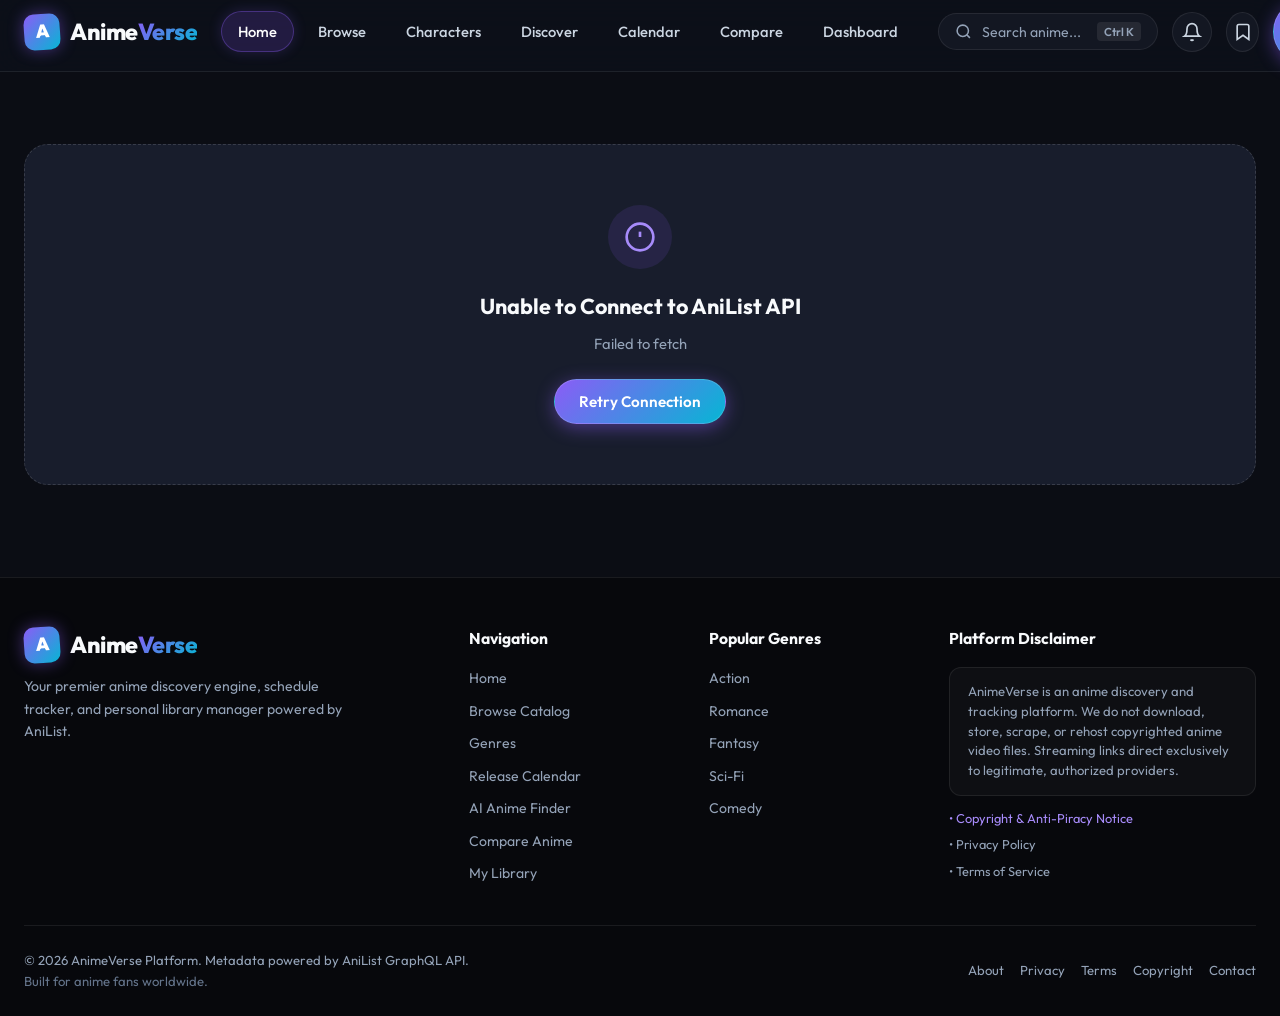
==== web 1/index.html @ 72d746ab "Add files via upload" ====
<!DOCTYPE html>
<html lang="en">
<head>
  <meta charset="UTF-8" />
  <meta name="viewport" content="width=device-width, initial-scale=1.0" />
  <title>AnimeVerse – Next-Gen Anime Discovery & Tracking Platform</title>
  <meta name="description" content="Discover, track, and explore thousands of anime series and movies with real-time metadata powered by AniList. Beautiful dark aesthetic, personalized watchlists, and release calendars." />
  <meta name="theme-color" content="#0b0d14" />

  <!-- Google Fonts: Outfit & Noto Sans JP -->
  <link rel="preconnect" href="https://fonts.googleapis.com" />
  <link rel="preconnect" href="https://fonts.gstatic.com" crossorigin />
  <link href="https://fonts.googleapis.com/css2?family=Noto+Sans+JP:wght@400;700&family=Outfit:wght@300;400;500;600;700;800;900&display=swap" rel="stylesheet" />

  <!-- Stylesheets -->
  <link rel="stylesheet" href="css/variables.css" />
  <link rel="stylesheet" href="css/main.css" />
  <link rel="stylesheet" href="css/components.css" />
  <link rel="stylesheet" href="css/responsive.css" />
</head>
<body>

  <!-- ========================================================================
       Desktop & Tablet Top Navigation Header
       ======================================================================== -->
  <header class="site-header">
    <div class="container">
      <div class="nav-inner">
        <!-- Logo -->
        <a href="#/" class="brand-logo" aria-label="AnimeVerse Home">
          <div class="brand-icon">A</div>
          <div class="brand-text">Anime<span>Verse</span></div>
        </a>

        <!-- Main Desktop Links -->
        <nav>
          <ul class="nav-menu">
            <li><a href="#/" class="nav-link active">Home</a></li>
            <li><a href="#/browse" class="nav-link">Browse</a></li>
            <li><a href="#/characters" class="nav-link">Characters</a></li>
            <li><a href="#/discover" class="nav-link">Discover</a></li>
            <li><a href="#/calendar" class="nav-link">Calendar</a></li>
            <li><a href="#/compare" class="nav-link">Compare</a></li>
            <li><a href="#/dashboard" class="nav-link">Dashboard</a></li>
          </ul>
        </nav>

        <!-- Header Actions: Search, Notifications, Watchlist, Profile -->
        <div class="nav-actions">
          <!-- Search trigger -->
          <button type="button" class="search-trigger" data-action="open-search" aria-label="Search Anime">
            <svg width="17" height="17" viewBox="0 0 24 24" fill="none" stroke="currentColor" stroke-width="2.2">
              <circle cx="11" cy="11" r="8"/>
              <line x1="21" y1="21" x2="16.65" y2="16.65"/>
            </svg>
            <span>Search anime...</span>
            <span class="shortcut-badge">Ctrl K</span>
          </button>

          <!-- Notifications Button & Dropdown -->
          <div class="notifications-container" id="nav-notifications-wrap" style="position: relative;">
            <button type="button" class="btn-watchlist-nav" id="btn-toggle-notifications" title="Notifications" aria-label="Notifications" style="position: relative;">
              <svg width="20" height="20" viewBox="0 0 24 24" fill="none" stroke="currentColor" stroke-width="2">
                <path d="M18 8A6 6 0 0 0 6 8c0 7-3 9-3 9h18s-3-2-3-9"/>
                <path d="M13.73 21a2 2 0 0 1-3.46 0"/>
              </svg>
              <span class="badge-count" id="notifications-badge" style="display: none;">0</span>
            </button>
            <div class="notifications-dropdown" id="notifications-dropdown" style="display: none; position: absolute; right: 0; top: calc(100% + 12px); width: 340px; background: var(--bg-card); border: 1px solid var(--border-subtle); border-radius: 16px; box-shadow: 0 16px 36px rgba(0,0,0,0.5); z-index: 1000; overflow: hidden; backdrop-filter: blur(16px);">
              <div style="padding: 14px 16px; border-bottom: 1px solid var(--border-subtle); display: flex; justify-content: space-between; align-items: center;">
                <span style="font-weight: 700; color: #fff; font-size: 0.92rem;">Notifications</span>
                <button type="button" id="btn-mark-all-notifications" style="background: none; border: none; color: var(--accent-purple-light); font-size: 0.78rem; font-weight: 600; cursor: pointer;">Mark all read</button>
              </div>
              <div id="notifications-list" style="max-height: 340px; overflow-y: auto; padding: 6px 0;">
                <!-- Populated dynamically -->
              </div>
            </div>
          </div>

          <!-- Watchlist Button -->
          <a href="#/watchlist" class="btn-watchlist-nav" title="My Watchlist" aria-label="My Watchlist">
            <svg width="20" height="20" viewBox="0 0 24 24" fill="none" stroke="currentColor" stroke-width="2">
              <path d="M19 21l-7-5-7 5V5a2 2 0 0 1 2-2h10a2 2 0 0 1 2 2z"/>
            </svg>
            <span class="badge-count watchlist-count-badge" style="display: none;">0</span>
          </a>

          <!-- Logged Out: Sign In Button -->
          <a href="#/login" class="btn-primary" id="nav-login-btn" style="padding: 8px 18px; font-size: 0.88rem;">
            Sign In
          </a>

          <!-- Logged In: User Profile Menu & Dropdown -->
          <div class="user-menu-container" id="nav-user-menu" style="display: none;">
            <button type="button" class="btn-profile-nav" id="btn-toggle-user-dropdown" aria-label="Account Menu">
              <div class="avatar-mini"><img id="nav-user-avatar" src="" alt="Avatar" /></div>
              <span id="nav-username">User</span>
              <svg width="12" height="12" viewBox="0 0 24 24" fill="none" stroke="currentColor" stroke-width="2.5"><polyline points="6 9 12 15 18 9"/></svg>
            </button>
            <div class="user-dropdown-menu" id="user-dropdown-menu">
              <a href="#/profile" class="user-dropdown-item">
                <svg width="16" height="16" viewBox="0 0 24 24" fill="none" stroke="currentColor" stroke-width="2"><path d="M20 21v-2a4 4 0 0 0-4-4H8a4 4 0 0 0-4 4v2"/><circle cx="12" cy="7" r="4"/></svg>
                <span>My Profile</span>
              </a>
              <a href="#/watchlist" class="user-dropdown-item">
                <svg width="16" height="16" viewBox="0 0 24 24" fill="none" stroke="currentColor" stroke-width="2"><path d="M19 21l-7-5-7 5V5a2 2 0 0 1 2-2h10a2 2 0 0 1 2 2z"/></svg>
                <span>My Library</span>
              </a>
              <div class="user-dropdown-divider"></div>
              <button type="button" class="user-dropdown-item danger" id="nav-logout-btn">
                <svg width="16" height="16" viewBox="0 0 24 24" fill="none" stroke="currentColor" stroke-width="2"><path d="M9 21H5a2 2 0 0 1-2-2V5a2 2 0 0 1 2-2h4"/><polyline points="16 17 21 12 16 7"/><line x1="21" y1="12" x2="9" y2="12"/></svg>
                <span>Log Out</span>
              </button>
            </div>
          </div>
        </div>
      </div>
    </div>
  </header>

  <!-- ========================================================================
       Dynamic Application Views Container (Rendered by Router)
       ======================================================================== -->
  <main id="app-root" role="main"></main>

  <!-- ========================================================================
       Mobile Bottom Navigation Bar
       ======================================================================== -->
  <nav class="mobile-bottom-nav" aria-label="Mobile Navigation">
    <a href="#/" class="mobile-nav-item active">
      <svg viewBox="0 0 24 24" fill="none" stroke="currentColor" stroke-width="2">
        <path d="M3 9l9-7 9 7v11a2 2 0 0 1-2 2H5a2 2 0 0 1-2-2z"/>
        <polyline points="9 22 9 12 15 12 15 22"/>
      </svg>
      <span>Home</span>
    </a>

    <a href="#/browse" class="mobile-nav-item">
      <svg viewBox="0 0 24 24" fill="none" stroke="currentColor" stroke-width="2">
        <rect x="3" y="3" width="7" height="7"/>
        <rect x="14" y="3" width="7" height="7"/>
        <rect x="14" y="14" width="7" height="7"/>
        <rect x="3" y="14" width="7" height="7"/>
      </svg>
      <span>Browse</span>
    </a>

    <a href="#/characters" class="mobile-nav-item">
      <svg viewBox="0 0 24 24" fill="none" stroke="currentColor" stroke-width="2">
        <path d="M17 21v-2a4 4 0 0 0-4-4H5a4 4 0 0 0-4 4v2"/>
        <circle cx="9" cy="7" r="4"/>
        <path d="M23 21v-2a4 4 0 0 0-3-3.87"/>
        <path d="M16 3.13a4 4 0 0 1 0 7.75"/>
      </svg>
      <span>Characters</span>
    </a>

    <button type="button" class="mobile-nav-item" data-action="open-search" style="border: none; background: none;">
      <svg viewBox="0 0 24 24" fill="none" stroke="currentColor" stroke-width="2">
        <circle cx="11" cy="11" r="8"/>
        <line x1="21" y1="21" x2="16.65" y2="16.65"/>
      </svg>
      <span>Search</span>
    </button>

    <a href="#/discover" class="mobile-nav-item">
      <svg viewBox="0 0 24 24" fill="none" stroke="currentColor" stroke-width="2">
        <circle cx="12" cy="12" r="10"/>
        <polygon points="16.24 7.76 14.12 14.12 7.76 16.24 9.88 9.88 16.24 7.76"/>
      </svg>
      <span>Discover</span>
    </a>

    <a href="#/calendar" class="mobile-nav-item">
      <svg viewBox="0 0 24 24" fill="none" stroke="currentColor" stroke-width="2">
        <rect x="3" y="4" width="18" height="18" rx="2" ry="2"/>
        <line x1="16" y1="2" x2="16" y2="6"/>
        <line x1="8" y1="2" x2="8" y2="6"/>
        <line x1="3" y1="10" x2="21" y2="10"/>
      </svg>
      <span>Calendar</span>
    </a>

    <a href="#/dashboard" class="mobile-nav-item">
      <svg viewBox="0 0 24 24" fill="none" stroke="currentColor" stroke-width="2">
        <rect x="3" y="3" width="7" height="7"/>
        <rect x="14" y="3" width="7" height="7"/>
        <rect x="14" y="14" width="7" height="7"/>
        <rect x="3" y="14" width="7" height="7"/>
      </svg>
      <span>Dashboard</span>
    </a>

    <a href="#/watchlist" class="mobile-nav-item">
      <svg viewBox="0 0 24 24" fill="none" stroke="currentColor" stroke-width="2">
        <path d="M19 21l-7-5-7 5V5a2 2 0 0 1 2-2h10a2 2 0 0 1 2 2z"/>
      </svg>
      <span>Watchlist</span>
      <span class="badge-count watchlist-count-badge" style="display: none; top: 2px; right: 12px;">0</span>
    </a>

    <a href="#/profile" class="mobile-nav-item" id="mobile-nav-profile-item">
      <svg viewBox="0 0 24 24" fill="none" stroke="currentColor" stroke-width="2">
        <path d="M20 21v-2a4 4 0 0 0-4-4H8a4 4 0 0 0-4 4v2"/>
        <circle cx="12" cy="7" r="4"/>
      </svg>
      <span id="mobile-nav-profile-label">Profile</span>
    </a>
  </nav>

  <!-- ========================================================================
       Footer
       ======================================================================== -->
  <footer class="site-footer">
    <div class="container">
      <div class="footer-grid">
        <div class="footer-brand">
          <div class="brand-logo" style="margin-bottom: 8px;">
            <div class="brand-icon">A</div>
            <div class="brand-text">Anime<span>Verse</span></div>
          </div>
          <p>Your premier anime discovery engine, schedule tracker, and personal library manager powered by AniList.</p>
        </div>

        <div class="footer-col">
          <h4>Navigation</h4>
          <ul>
            <li><a href="#/">Home</a></li>
            <li><a href="#/browse">Browse Catalog</a></li>
            <li><a href="#/genres">Genres</a></li>
            <li><a href="#/calendar">Release Calendar</a></li>
            <li><a href="#/discover">AI Anime Finder</a></li>
            <li><a href="#/compare">Compare Anime</a></li>
            <li><a href="#/watchlist">My Library</a></li>
          </ul>
        </div>

        <div class="footer-col">
          <h4>Popular Genres</h4>
          <ul>
            <li><a href="#/browse?genre=Action">Action</a></li>
            <li><a href="#/browse?genre=Romance">Romance</a></li>
            <li><a href="#/browse?genre=Fantasy">Fantasy</a></li>
            <li><a href="#/browse?genre=Sci-Fi">Sci-Fi</a></li>
            <li><a href="#/browse?genre=Comedy">Comedy</a></li>
          </ul>
        </div>

        <div class="footer-col">
          <h4>Platform Disclaimer</h4>
          <div class="disclaimer-box">
            AnimeVerse is an anime discovery and tracking platform. We do not download, store, scrape, or rehost copyrighted anime video files. Streaming links direct exclusively to legitimate, authorized providers.
          </div>
          <div style="margin-top: 12px; display: flex; flex-direction: column; gap: 6px; font-size: 0.8rem;">
            <a href="#/copyright" style="color: var(--accent-purple-light); text-decoration: none;">&bull; Copyright & Anti-Piracy Notice</a>
            <a href="#/privacy" style="color: var(--text-muted); text-decoration: none;">&bull; Privacy Policy</a>
            <a href="#/terms" style="color: var(--text-muted); text-decoration: none;">&bull; Terms of Service</a>
          </div>
        </div>
      </div>

      <div class="footer-bottom" style="display: flex; justify-content: space-between; align-items: center; flex-wrap: wrap; gap: 12px;">
        <div>
          <p>&copy; 2026 AnimeVerse Platform. Metadata powered by AniList GraphQL API.</p>
          <p style="color: var(--text-dim);">Built for anime fans worldwide.</p>
        </div>
        <div style="display: flex; gap: 16px; font-size: 0.82rem;">
          <a href="#/about" style="color: var(--text-muted); text-decoration: none;">About</a>
          <a href="#/privacy" style="color: var(--text-muted); text-decoration: none;">Privacy</a>
          <a href="#/terms" style="color: var(--text-muted); text-decoration: none;">Terms</a>
          <a href="#/copyright" style="color: var(--text-muted); text-decoration: none;">Copyright</a>
          <a href="#/contact" style="color: var(--text-muted); text-decoration: none;">Contact</a>
        </div>
      </div>
    </div>
  </footer>

  <!-- ========================================================================
       Quick Search Modal (Ctrl + K)
       ======================================================================== -->
  <div class="modal-backdrop" id="search-modal-backdrop" aria-hidden="true">
    <div class="modal-content search-modal-dialog" role="dialog" aria-modal="true">
      <div class="search-modal-header">
        <svg width="20" height="20" viewBox="0 0 24 24" fill="none" stroke="var(--accent-purple)" stroke-width="2.5">
          <circle cx="11" cy="11" r="8"/>
          <line x1="21" y1="21" x2="16.65" y2="16.65"/>
        </svg>
        <input 
          type="text" 
          id="search-modal-input" 
          class="search-modal-input" 
          placeholder="Search anime by title, romaji, or keyword..." 
          autocomplete="off"
        />
        <button type="button" class="btn-icon" id="search-modal-close" aria-label="Close search">
          <svg width="18" height="18" viewBox="0 0 24 24" fill="none" stroke="currentColor" stroke-width="2"><line x1="18" y1="6" x2="6" y2="18"/><line x1="6" y1="6" x2="18" y2="18"/></svg>
        </button>
      </div>
      <div class="search-results-list" id="search-modal-results">
        <div style="padding: 24px; text-align: center; color: var(--text-dim);">
          Type to search anime across thousands of titles...
        </div>
      </div>
    </div>
  </div>



  <!-- Toast Notification Container -->
  <div id="toast-container"></div>

  <!-- Main ES Module Application Script -->
  <script type="module" src="js/app.js"></script>
</body>
</html>
---- web 1/css/variables.css ----
/* ==========================================================================
   AnimeVerse Design System - CSS Custom Properties
   ========================================================================== */

:root {
  /* Brand & Theme Colors */
  --bg-darkest: #07080c;
  --bg-primary: #0b0d14;
  --bg-secondary: #131722;
  --bg-card: #181d2c;
  --bg-card-hover: #1f2538;
  --bg-card-active: #252c42;
  --bg-glass: rgba(13, 16, 26, 0.82);
  --bg-glass-card: rgba(24, 29, 44, 0.75);
  --bg-glass-hover: rgba(35, 43, 66, 0.85);
  
  /* Primary Vibrant Accents */
  --accent-purple: #8b5cf6;
  --accent-purple-light: #a78bfa;
  --accent-purple-glow: rgba(139, 92, 246, 0.45);
  --accent-cyan: #06b6d4;
  --accent-cyan-light: #38bdf8;
  --accent-cyan-glow: rgba(6, 182, 212, 0.4);
  --accent-pink: #ec4899;
  --accent-pink-light: #f472b6;
  --accent-amber: #f59e0b;
  --accent-emerald: #10b981;
  --accent-red: #ef4444;

  /* Gradients */
  --gradient-primary: linear-gradient(135deg, #8b5cf6 0%, #06b6d4 100%);
  --gradient-secondary: linear-gradient(135deg, #ec4899 0%, #8b5cf6 100%);
  --gradient-gold: linear-gradient(135deg, #fbbf24 0%, #d97706 100%);
  --gradient-card-overlay: linear-gradient(180deg, rgba(11, 13, 20, 0) 40%, rgba(11, 13, 20, 0.95) 100%);
  --gradient-hero-overlay: linear-gradient(90deg, rgba(11, 13, 20, 0.96) 0%, rgba(11, 13, 20, 0.82) 45%, rgba(11, 13, 20, 0.3) 100%);
  --gradient-hero-bottom: linear-gradient(180deg, rgba(11, 13, 20, 0) 0%, var(--bg-primary) 100%);
  --gradient-banner: linear-gradient(180deg, rgba(11, 13, 20, 0.4) 0%, rgba(11, 13, 20, 0.9) 80%, var(--bg-primary) 100%);

  /* Text Colors */
  --text-primary: #f8fafc;
  --text-secondary: #cbd5e1;
  --text-muted: #94a3b8;
  --text-dim: #64748b;
  --text-inverse: #07080c;

  /* Borders & Dividers */
  --border-subtle: rgba(255, 255, 255, 0.08);
  --border-light: rgba(255, 255, 255, 0.14);
  --border-accent: rgba(139, 92, 246, 0.35);
  --border-cyan: rgba(6, 182, 212, 0.35);

  /* Shadows */
  --shadow-sm: 0 2px 8px rgba(0, 0, 0, 0.4);
  --shadow-md: 0 4px 16px rgba(0, 0, 0, 0.5);
  --shadow-lg: 0 10px 30px rgba(0, 0, 0, 0.65);
  --shadow-glow: 0 0 24px var(--accent-purple-glow);
  --shadow-glow-cyan: 0 0 24px var(--accent-cyan-glow);

  /* Border Radii */
  --radius-xs: 4px;
  --radius-sm: 8px;
  --radius-md: 12px;
  --radius-lg: 18px;
  --radius-xl: 24px;
  --radius-full: 9999px;

  /* Typography */
  --font-main: 'Outfit', 'Inter', -apple-system, BlinkMacSystemFont, "Segoe UI", Roboto, sans-serif;
  --font-jp: 'Noto Sans JP', sans-serif;

  /* Layout */
  --header-height: 72px;
  --bottom-nav-height: 64px;
  --max-content-width: 1400px;
  --container-padding: 24px;

  /* Transitions */
  --transition-fast: 0.18s cubic-bezier(0.4, 0, 0.2, 1);
  --transition-normal: 0.28s cubic-bezier(0.4, 0, 0.2, 1);
  --transition-slow: 0.45s cubic-bezier(0.16, 1, 0.3, 1);
}
---- web 1/css/main.css ----
/* ==========================================================================
   AnimeVerse - Main Stylesheet
   ========================================================================== */

*, *::before, *::after {
  box-sizing: border-box;
  margin: 0;
  padding: 0;
}

html {
  scroll-behavior: smooth;
  color-scheme: dark;
}

body {
  font-family: var(--font-main);
  background-color: var(--bg-primary);
  color: var(--text-primary);
  line-height: 1.6;
  min-height: 100vh;
  overflow-x: hidden;
  display: flex;
  flex-direction: column;
  -webkit-font-smoothing: antialiased;
  -moz-osx-font-smoothing: grayscale;
}

/* Custom Scrollbar */
::-webkit-scrollbar {
  width: 8px;
  height: 8px;
}
::-webkit-scrollbar-track {
  background: var(--bg-darkest);
}
::-webkit-scrollbar-thumb {
  background: #252b3d;
  border-radius: var(--radius-full);
}
::-webkit-scrollbar-thumb:hover {
  background: var(--accent-purple);
}

/* Selection */
::selection {
  background: var(--accent-purple);
  color: #fff;
}

/* Links & Images */
a {
  color: inherit;
  text-decoration: none;
  transition: color var(--transition-fast);
}

img {
  max-width: 100%;
  height: auto;
  display: block;
}

button, input, select, textarea {
  font-family: inherit;
  color: inherit;
}

button {
  cursor: pointer;
  border: none;
  background: none;
  outline: none;
}

/* Container */
.container {
  width: 100%;
  max-width: var(--max-content-width);
  margin: 0 auto;
  padding: 0 var(--container-padding);
}

/* ==========================================================================
   Navigation Bar (Desktop & Tablet)
   ========================================================================== */

.site-header {
  position: sticky;
  top: 0;
  z-index: 100;
  height: var(--header-height);
  background: var(--bg-glass);
  backdrop-filter: blur(16px);
  -webkit-backdrop-filter: blur(16px);
  border-bottom: 1px solid var(--border-subtle);
  transition: background var(--transition-normal), border-color var(--transition-normal);
}

.site-header.scrolled {
  background: rgba(11, 13, 20, 0.95);
  border-bottom-color: var(--border-light);
  box-shadow: var(--shadow-md);
}

.nav-inner {
  display: flex;
  align-items: center;
  justify-content: space-between;
  height: 100%;
  gap: 24px;
}

/* Brand Logo */
.brand-logo {
  display: flex;
  align-items: center;
  gap: 10px;
  font-size: 1.45rem;
  font-weight: 800;
  letter-spacing: -0.02em;
  color: var(--text-primary);
  user-select: none;
}

.brand-icon {
  width: 36px;
  height: 36px;
  background: var(--gradient-primary);
  border-radius: 10px;
  display: flex;
  align-items: center;
  justify-content: center;
  box-shadow: 0 0 16px var(--accent-purple-glow);
  color: #fff;
  font-weight: 900;
  font-size: 1.15rem;
  transform: rotate(-4deg);
  transition: transform var(--transition-fast);
}

.brand-logo:hover .brand-icon {
  transform: rotate(0deg) scale(1.06);
}

.brand-text span {
  background: var(--gradient-primary);
  -webkit-background-clip: text;
  -webkit-text-fill-color: transparent;
}

/* Nav Menu */
.nav-menu {
  display: flex;
  align-items: center;
  gap: 8px;
  list-style: none;
}

.nav-link {
  display: inline-flex;
  align-items: center;
  gap: 6px;
  padding: 8px 16px;
  border-radius: var(--radius-full);
  font-size: 0.92rem;
  font-weight: 500;
  color: var(--text-secondary);
  transition: all var(--transition-fast);
}

.nav-link:hover {
  color: var(--text-primary);
  background: rgba(255, 255, 255, 0.06);
}

.nav-link.active {
  color: #fff;
  background: rgba(139, 92, 246, 0.18);
  border: 1px solid var(--border-accent);
  box-shadow: 0 0 14px rgba(139, 92, 246, 0.2);
}

/* Header Actions */
.nav-actions {
  display: flex;
  align-items: center;
  gap: 14px;
}

/* Search Input Trigger */
.search-trigger {
  display: flex;
  align-items: center;
  gap: 10px;
  background: var(--bg-secondary);
  border: 1px solid var(--border-subtle);
  color: var(--text-muted);
  padding: 8px 16px;
  border-radius: var(--radius-full);
  font-size: 0.88rem;
  cursor: pointer;
  transition: all var(--transition-fast);
  min-width: 220px;
}

.search-trigger:hover {
  border-color: var(--border-accent);
  background: var(--bg-card);
  color: var(--text-secondary);
}

.search-trigger .shortcut-badge {
  margin-left: auto;
  font-size: 0.72rem;
  font-weight: 600;
  background: rgba(255, 255, 255, 0.08);
  padding: 2px 7px;
  border-radius: var(--radius-xs);
  color: var(--text-muted);
}

/* Watchlist Nav Button */
.btn-watchlist-nav {
  position: relative;
  display: flex;
  align-items: center;
  justify-content: center;
  width: 40px;
  height: 40px;
  border-radius: 50%;
  background: var(--bg-secondary);
  border: 1px solid var(--border-subtle);
  color: var(--text-secondary);
  transition: all var(--transition-fast);
}

.btn-watchlist-nav:hover {
  border-color: var(--accent-purple);
  color: var(--accent-purple-light);
  background: var(--bg-card);
}

.badge-count {
  position: absolute;
  top: -3px;
  right: -3px;
  background: var(--accent-pink);
  color: #fff;
  font-size: 0.7rem;
  font-weight: 700;
  min-width: 18px;
  height: 18px;
  padding: 0 4px;
  border-radius: 999px;
  display: flex;
  align-items: center;
  justify-content: center;
  border: 2px solid var(--bg-primary);
}

/* User Profile Trigger */
.btn-profile-nav {
  display: flex;
  align-items: center;
  gap: 8px;
  padding: 5px 14px 5px 6px;
  border-radius: var(--radius-full);
  background: var(--bg-secondary);
  border: 1px solid var(--border-subtle);
  font-size: 0.85rem;
  font-weight: 600;
  color: var(--text-primary);
  transition: all var(--transition-fast);
}

.btn-profile-nav:hover {
  border-color: var(--border-accent);
  background: var(--bg-card);
}

.avatar-mini {
  width: 28px;
  height: 28px;
  border-radius: 50%;
  background: var(--gradient-primary);
  display: flex;
  align-items: center;
  justify-content: center;
  font-size: 0.8rem;
  overflow: hidden;
  color: #fff;
  font-weight: 700;
}

.avatar-mini img {
  width: 100%;
  height: 100%;
  object-fit: cover;
}

/* User Profile Dropdown Menu */
.user-menu-container {
  position: relative;
}

.user-dropdown-menu {
  position: absolute;
  top: calc(100% + 8px);
  right: 0;
  width: 210px;
  background: var(--bg-card);
  border: 1px solid var(--border-light);
  border-radius: var(--radius-md);
  padding: 8px;
  box-shadow: var(--shadow-lg);
  display: none;
  flex-direction: column;
  gap: 4px;
  z-index: 150;
  backdrop-filter: blur(12px);
}

.user-dropdown-menu.open {
  display: flex;
  animation: dropdownIn 0.2s cubic-bezier(0.16, 1, 0.3, 1) forwards;
}

@keyframes dropdownIn {
  from { opacity: 0; transform: translateY(-6px); }
  to { opacity: 1; transform: translateY(0); }
}

.user-dropdown-item {
  display: flex;
  align-items: center;
  gap: 10px;
  padding: 8px 12px;
  border-radius: var(--radius-sm);
  font-size: 0.88rem;
  color: var(--text-secondary);
  transition: all var(--transition-fast);
  cursor: pointer;
  border: none;
  background: none;
  width: 100%;
  text-align: left;
}

.user-dropdown-item:hover {
  background: var(--bg-card-hover);
  color: #fff;
}

.user-dropdown-item.danger:hover {
  color: #fca5a5;
  background: rgba(239, 68, 68, 0.12);
}

.user-dropdown-divider {
  height: 1px;
  background: var(--border-subtle);
  margin: 4px 0;
}

/* ==========================================================================
   Main Content Views Container
   ========================================================================== */

#app-root {
  flex: 1;
  display: flex;
  flex-direction: column;
  padding-bottom: 60px;
}

/* View transitions */
.view-enter {
  opacity: 0;
  transform: translateY(10px);
}
.view-enter-active {
  opacity: 1;
  transform: translateY(0);
  transition: opacity var(--transition-normal), transform var(--transition-normal);
}

/* ==========================================================================
   Section Headers & Grids
   ========================================================================== */

.section-container {
  margin-bottom: 48px;
}

.section-header {
  display: flex;
  align-items: flex-end;
  justify-content: space-between;
  margin-bottom: 22px;
  gap: 16px;
}

.section-title-wrap {
  display: flex;
  align-items: center;
  gap: 12px;
}

.section-accent-bar {
  width: 4px;
  height: 24px;
  border-radius: 2px;
  background: var(--gradient-primary);
}

.section-accent-bar.cyan {
  background: linear-gradient(135deg, var(--accent-cyan), var(--accent-purple));
}

.section-accent-bar.pink {
  background: var(--gradient-secondary);
}

.section-accent-bar.gold {
  background: var(--gradient-gold);
}

.section-title {
  font-size: 1.55rem;
  font-weight: 700;
  letter-spacing: -0.01em;
  color: var(--text-primary);
}

.section-subtitle {
  font-size: 0.88rem;
  color: var(--text-muted);
  margin-top: 2px;
}

.btn-view-all {
  display: inline-flex;
  align-items: center;
  gap: 6px;
  font-size: 0.88rem;
  font-weight: 600;
  color: var(--accent-purple-light);
  padding: 6px 12px;
  border-radius: var(--radius-sm);
  transition: all var(--transition-fast);
}

.btn-view-all:hover {
  color: #fff;
  background: rgba(139, 92, 246, 0.15);
  transform: translateX(2px);
}

/* Anime Grid */
.anime-grid {
  display: grid;
  grid-template-columns: repeat(auto-fill, minmax(190px, 1fr));
  gap: 20px;
}

/* Horizontal Scroll Container (for mobile & carousels) */
.horizontal-scroll-row {
  display: flex;
  gap: 18px;
  overflow-x: auto;
  padding-bottom: 12px;
  scroll-snap-type: x mandatory;
  -webkit-overflow-scrolling: touch;
}

.horizontal-scroll-row > * {
  scroll-snap-align: start;
  flex: 0 0 190px;
}

/* ==========================================================================
   Buttons & Interactive Elements
   ========================================================================== */

.btn-primary {
  display: inline-flex;
  align-items: center;
  justify-content: center;
  gap: 8px;
  background: var(--gradient-primary);
  color: #fff;
  font-weight: 600;
  font-size: 0.95rem;
  padding: 12px 24px;
  border-radius: var(--radius-full);
  box-shadow: 0 4px 18px var(--accent-purple-glow);
  transition: all var(--transition-fast);
  border: 1px solid rgba(255, 255, 255, 0.15);
}

.btn-primary:hover {
  transform: translateY(-2px);
  box-shadow: 0 8px 24px var(--accent-purple-glow);
  filter: brightness(1.1);
}

.btn-secondary {
  display: inline-flex;
  align-items: center;
  justify-content: center;
  gap: 8px;
  background: var(--bg-card);
  color: var(--text-primary);
  font-weight: 600;
  font-size: 0.95rem;
  padding: 12px 24px;
  border-radius: var(--radius-full);
  border: 1px solid var(--border-light);
  transition: all var(--transition-fast);
}

.btn-secondary:hover {
  background: var(--bg-card-hover);
  border-color: var(--border-accent);
  transform: translateY(-2px);
}

.btn-icon {
  display: inline-flex;
  align-items: center;
  justify-content: center;
  width: 38px;
  height: 38px;
  border-radius: 50%;
  background: var(--bg-secondary);
  border: 1px solid var(--border-subtle);
  color: var(--text-secondary);
  transition: all var(--transition-fast);
}

.btn-icon:hover {
  background: var(--bg-card);
  border-color: var(--border-accent);
  color: var(--text-primary);
}

/* ==========================================================================
   Mobile Bottom Navigation
   ========================================================================== */

.mobile-bottom-nav {
  display: none;
  position: fixed;
  bottom: 0;
  left: 0;
  right: 0;
  height: var(--bottom-nav-height);
  background: rgba(11, 13, 20, 0.95);
  backdrop-filter: blur(20px);
  -webkit-backdrop-filter: blur(20px);
  border-top: 1px solid var(--border-subtle);
  z-index: 100;
  justify-content: space-around;
  align-items: center;
  padding: 0 8px;
}

.mobile-nav-item {
  display: flex;
  flex-direction: column;
  align-items: center;
  gap: 4px;
  font-size: 0.72rem;
  font-weight: 500;
  color: var(--text-muted);
  position: relative;
  padding: 6px 12px;
  border-radius: var(--radius-sm);
  transition: all var(--transition-fast);
}

.mobile-nav-item svg {
  width: 22px;
  height: 22px;
}

.mobile-nav-item.active {
  color: var(--accent-purple-light);
}

.mobile-nav-item.active svg {
  filter: drop-shadow(0 0 6px var(--accent-purple-glow));
}

/* ==========================================================================
   Footer
   ========================================================================== */

.site-footer {
  margin-top: auto;
  border-top: 1px solid var(--border-subtle);
  background: var(--bg-darkest);
  padding: 48px 0 24px;
  color: var(--text-muted);
  font-size: 0.88rem;
}

.footer-grid {
  display: grid;
  grid-template-columns: 2fr 1fr 1fr 1.5fr;
  gap: 36px;
  margin-bottom: 40px;
}

.footer-brand p {
  margin-top: 12px;
  color: var(--text-muted);
  font-size: 0.88rem;
  max-width: 320px;
  line-height: 1.6;
}

.footer-col h4 {
  color: var(--text-primary);
  font-size: 0.98rem;
  margin-bottom: 16px;
  font-weight: 700;
}

.footer-col ul {
  list-style: none;
  display: flex;
  flex-direction: column;
  gap: 10px;
}

.footer-col a:hover {
  color: var(--accent-purple-light);
}

.disclaimer-box {
  background: rgba(255, 255, 255, 0.03);
  border: 1px solid var(--border-subtle);
  border-radius: var(--radius-md);
  padding: 14px 18px;
  font-size: 0.82rem;
  color: var(--text-muted);
  line-height: 1.5;
}

.footer-bottom {
  display: flex;
  align-items: center;
  justify-content: space-between;
  border-top: 1px solid var(--border-subtle);
  padding-top: 24px;
  font-size: 0.82rem;
}

/* ==========================================================================
   Modals & Overlays
   ========================================================================== */

.modal-backdrop {
  position: fixed;
  inset: 0;
  background: rgba(7, 8, 12, 0.85);
  backdrop-filter: blur(12px);
  -webkit-backdrop-filter: blur(12px);
  z-index: 200;
  display: flex;
  align-items: center;
  justify-content: center;
  padding: 20px;
  opacity: 0;
  pointer-events: none;
  transition: opacity var(--transition-normal);
}

.modal-backdrop.open {
  opacity: 1;
  pointer-events: auto;
}

.modal-content {
  background: var(--bg-secondary);
  border: 1px solid var(--border-light);
  border-radius: var(--radius-xl);
  box-shadow: var(--shadow-lg);
  max-width: 700px;
  width: 100%;
  max-height: 90vh;
  overflow-y: auto;
  transform: translateY(20px) scale(0.97);
  transition: transform var(--transition-normal);
}

.modal-backdrop.open .modal-content {
  transform: translateY(0) scale(1);
}

/* Search Modal Specifics */
.search-modal-dialog {
  max-width: 680px;
  border-radius: var(--radius-lg);
  background: var(--bg-card);
  overflow: hidden;
}

.search-modal-header {
  display: flex;
  align-items: center;
  padding: 16px 20px;
  border-bottom: 1px solid var(--border-subtle);
  gap: 12px;
}

.search-modal-input {
  flex: 1;
  background: transparent;
  border: none;
  color: var(--text-primary);
  font-size: 1.15rem;
  outline: none;
}

.search-modal-input::placeholder {
  color: var(--text-dim);
}

.search-results-list {
  max-height: 420px;
  overflow-y: auto;
  padding: 12px;
  display: flex;
  flex-direction: column;
  gap: 8px;
}

.search-result-item {
  display: flex;
  align-items: center;
  gap: 14px;
  padding: 10px 14px;
  border-radius: var(--radius-md);
  cursor: pointer;
  transition: background var(--transition-fast);
}

.search-result-item:hover {
  background: var(--bg-card-hover);
}

.search-result-thumb {
  width: 44px;
  height: 60px;
  border-radius: var(--radius-xs);
  object-fit: cover;
  flex-shrink: 0;
}

.search-result-info {
  flex: 1;
  min-width: 0;
}

.search-result-title {
  font-size: 0.95rem;
  font-weight: 600;
  color: var(--text-primary);
  white-space: nowrap;
  overflow: hidden;
  text-overflow: ellipsis;
}

.search-result-meta {
  font-size: 0.8rem;
  color: var(--text-muted);
  display: flex;
  gap: 8px;
  margin-top: 3px;
}

/* ==========================================================================
   Toasts Notification System
   ========================================================================== */

#toast-container {
  position: fixed;
  bottom: 24px;
  right: 24px;
  z-index: 300;
  display: flex;
  flex-direction: column;
  gap: 10px;
  pointer-events: none;
}

.toast {
  pointer-events: auto;
  display: flex;
  align-items: center;
  gap: 12px;
  padding: 12px 20px;
  background: var(--bg-card);
  border: 1px solid var(--border-light);
  border-radius: var(--radius-md);
  color: var(--text-primary);
  font-size: 0.9rem;
  box-shadow: var(--shadow-lg);
  animation: toastIn 0.3s cubic-bezier(0.16, 1, 0.3, 1) forwards;
}

.toast.success {
  border-color: rgba(16, 185, 129, 0.4);
}
.toast.info {
  border-color: var(--border-accent);
}

@keyframes toastIn {
  from {
    opacity: 0;
    transform: translateY(12px) scale(0.95);
  }
  to {
    opacity: 1;
    transform: translateY(0) scale(1);
  }
}
---- web 1/css/components.css ----
/* ==========================================================================
   AnimeVerse - Components Stylesheet
   ========================================================================== */

/* ==========================================================================
   Anime Card Component
   ========================================================================== */

.anime-card {
  position: relative;
  background: var(--bg-card);
  border: 1px solid var(--border-subtle);
  border-radius: var(--radius-md);
  overflow: hidden;
  display: flex;
  flex-direction: column;
  transition: transform var(--transition-fast), border-color var(--transition-fast), box-shadow var(--transition-fast);
  cursor: pointer;
}

.anime-card:hover {
  transform: translateY(-6px);
  border-color: var(--border-accent);
  box-shadow: 0 12px 28px rgba(0, 0, 0, 0.6), 0 0 16px rgba(139, 92, 246, 0.22);
}

.anime-card-media {
  position: relative;
  width: 100%;
  aspect-ratio: 11 / 16;
  background: var(--bg-secondary);
  overflow: hidden;
}

.anime-card-poster {
  width: 100%;
  height: 100%;
  object-fit: cover;
  transition: transform 0.4s cubic-bezier(0.16, 1, 0.3, 1);
}

.anime-card:hover .anime-card-poster {
  transform: scale(1.06);
}

.anime-card-overlay {
  position: absolute;
  inset: 0;
  background: linear-gradient(180deg, rgba(11, 13, 20, 0.2) 0%, rgba(11, 13, 20, 0.05) 50%, rgba(11, 13, 20, 0.85) 100%);
  pointer-events: none;
}

/* Card Top Badges */
.card-badge-top {
  position: absolute;
  top: 10px;
  left: 10px;
  display: flex;
  align-items: center;
  gap: 4px;
  background: rgba(11, 13, 20, 0.82);
  backdrop-filter: blur(8px);
  border: 1px solid rgba(255, 255, 255, 0.15);
  color: var(--accent-amber);
  padding: 3px 8px;
  border-radius: var(--radius-sm);
  font-size: 0.76rem;
  font-weight: 700;
  z-index: 2;
}

.card-badge-top svg {
  width: 12px;
  height: 12px;
  fill: currentColor;
}

.card-action-bookmark {
  position: absolute;
  top: 8px;
  right: 8px;
  width: 32px;
  height: 32px;
  border-radius: 50%;
  background: rgba(11, 13, 20, 0.78);
  backdrop-filter: blur(8px);
  border: 1px solid rgba(255, 255, 255, 0.15);
  color: var(--text-secondary);
  display: flex;
  align-items: center;
  justify-content: center;
  z-index: 3;
  transition: all var(--transition-fast);
}

.card-action-bookmark:hover {
  background: var(--accent-purple);
  color: #fff;
  border-color: var(--accent-purple-light);
  transform: scale(1.1);
}

.card-action-bookmark.active {
  background: var(--accent-pink);
  color: #fff;
  border-color: var(--accent-pink-light);
  box-shadow: 0 0 12px rgba(236, 72, 153, 0.5);
}

.card-badge-status {
  position: absolute;
  bottom: 8px;
  left: 8px;
  font-size: 0.7rem;
  font-weight: 700;
  text-transform: uppercase;
  letter-spacing: 0.04em;
  padding: 2px 7px;
  border-radius: var(--radius-xs);
  background: rgba(11, 13, 20, 0.85);
  backdrop-filter: blur(6px);
  border: 1px solid var(--border-subtle);
  color: var(--accent-cyan-light);
  z-index: 2;
}

.card-badge-status.finished {
  color: var(--text-muted);
}
.card-badge-status.releasing {
  color: var(--accent-emerald);
  border-color: rgba(16, 185, 129, 0.3);
}

.card-badge-episodes {
  position: absolute;
  bottom: 8px;
  right: 8px;
  font-size: 0.72rem;
  font-weight: 600;
  color: var(--text-secondary);
  background: rgba(11, 13, 20, 0.8);
  padding: 2px 6px;
  border-radius: var(--radius-xs);
  z-index: 2;
}

/* Card Content Body */
.anime-card-content {
  padding: 12px 14px 14px;
  display: flex;
  flex-direction: column;
  flex: 1;
}

.anime-card-title {
  font-size: 0.95rem;
  font-weight: 700;
  line-height: 1.35;
  color: var(--text-primary);
  display: -webkit-box;
  -webkit-line-clamp: 2;
  -webkit-box-orient: vertical;
  overflow: hidden;
  margin-bottom: 6px;
  transition: color var(--transition-fast);
}

.anime-card:hover .anime-card-title {
  color: var(--accent-purple-light);
}

.anime-card-meta {
  display: flex;
  align-items: center;
  gap: 8px;
  font-size: 0.78rem;
  color: var(--text-muted);
  margin-bottom: 8px;
}

.anime-card-genres {
  display: flex;
  flex-wrap: wrap;
  gap: 4px;
  margin-top: auto;
}

.genre-pill {
  font-size: 0.7rem;
  color: var(--text-secondary);
  background: rgba(255, 255, 255, 0.05);
  border: 1px solid var(--border-subtle);
  padding: 1px 7px;
  border-radius: var(--radius-xs);
  white-space: nowrap;
}

/* ==========================================================================
   Hero Section Component
   ========================================================================== */

.hero-section {
  position: relative;
  min-height: 480px;
  max-height: 600px;
  height: 65vh;
  margin-bottom: 40px;
  border-radius: var(--radius-xl);
  overflow: hidden;
  display: flex;
  align-items: flex-end;
  background: var(--bg-secondary);
  border: 1px solid var(--border-subtle);
  box-shadow: var(--shadow-lg);
}

.hero-backdrop {
  position: absolute;
  inset: 0;
  width: 100%;
  height: 100%;
  object-fit: cover;
  object-position: center 25%;
  filter: brightness(0.75);
  transition: opacity 0.5s ease-in-out, transform 8s ease-out;
}

.hero-section:hover .hero-backdrop {
  transform: scale(1.03);
}

.hero-gradient-overlay {
  position: absolute;
  inset: 0;
  background: var(--gradient-hero-overlay);
  z-index: 1;
}

.hero-bottom-overlay {
  position: absolute;
  inset: 0;
  background: var(--gradient-hero-bottom);
  z-index: 1;
}

.hero-container {
  position: relative;
  z-index: 2;
  width: 100%;
  padding: 40px 48px;
  max-width: 850px;
}

.hero-tags {
  display: flex;
  align-items: center;
  gap: 10px;
  margin-bottom: 12px;
}

.hero-badge-spotlight {
  display: inline-flex;
  align-items: center;
  gap: 6px;
  background: var(--gradient-primary);
  color: #fff;
  font-size: 0.76rem;
  font-weight: 700;
  text-transform: uppercase;
  letter-spacing: 0.08em;
  padding: 4px 12px;
  border-radius: var(--radius-full);
  box-shadow: 0 0 12px var(--accent-purple-glow);
}

.hero-score-badge {
  display: inline-flex;
  align-items: center;
  gap: 4px;
  background: rgba(0, 0, 0, 0.6);
  backdrop-filter: blur(8px);
  border: 1px solid rgba(255, 255, 255, 0.2);
  color: var(--accent-amber);
  font-size: 0.82rem;
  font-weight: 700;
  padding: 4px 10px;
  border-radius: var(--radius-full);
}

.hero-title {
  font-size: clamp(1.8rem, 4vw, 3rem);
  font-weight: 800;
  line-height: 1.15;
  color: #fff;
  margin-bottom: 12px;
  text-shadow: 0 2px 14px rgba(0, 0, 0, 0.8);
}

.hero-synopsis {
  font-size: 0.95rem;
  line-height: 1.6;
  color: var(--text-secondary);
  display: -webkit-box;
  -webkit-line-clamp: 3;
  -webkit-box-orient: vertical;
  overflow: hidden;
  margin-bottom: 24px;
  max-width: 650px;
}

.hero-actions {
  display: flex;
  align-items: center;
  gap: 14px;
  flex-wrap: wrap;
}

/* Hero Slide Indicators */
.hero-controls {
  position: absolute;
  bottom: 28px;
  right: 48px;
  z-index: 2;
  display: flex;
  align-items: center;
  gap: 10px;
}

.hero-nav-arrow {
  width: 38px;
  height: 38px;
  border-radius: 50%;
  background: rgba(11, 13, 20, 0.7);
  backdrop-filter: blur(10px);
  border: 1px solid var(--border-light);
  color: #fff;
  display: flex;
  align-items: center;
  justify-content: center;
  transition: all var(--transition-fast);
}

.hero-nav-arrow:hover {
  background: var(--accent-purple);
  border-color: var(--accent-purple);
  transform: scale(1.08);
}

/* ==========================================================================
   Surprise Me / Random Anime Section
   ========================================================================== */

.surprise-section {
  position: relative;
  background: linear-gradient(135deg, rgba(139, 92, 246, 0.12) 0%, rgba(6, 182, 212, 0.12) 100%), var(--bg-card);
  border: 1px solid var(--border-accent);
  border-radius: var(--radius-xl);
  padding: 36px 40px;
  margin-bottom: 48px;
  display: flex;
  align-items: center;
  justify-content: space-between;
  gap: 32px;
  overflow: hidden;
  box-shadow: 0 10px 30px rgba(0, 0, 0, 0.4);
}

.surprise-section::after {
  content: '';
  position: absolute;
  top: -50%;
  right: -20%;
  width: 350px;
  height: 350px;
  background: radial-gradient(circle, var(--accent-purple-glow) 0%, transparent 70%);
  pointer-events: none;
}

.surprise-content h3 {
  font-size: 1.6rem;
  font-weight: 800;
  color: #fff;
  margin-bottom: 8px;
}

.surprise-content p {
  color: var(--text-secondary);
  font-size: 0.95rem;
  max-width: 520px;
}

.btn-surprise {
  display: inline-flex;
  align-items: center;
  gap: 10px;
  padding: 14px 28px;
  border-radius: var(--radius-full);
  background: var(--gradient-primary);
  color: #fff;
  font-size: 1rem;
  font-weight: 700;
  box-shadow: 0 6px 20px var(--accent-purple-glow);
  white-space: nowrap;
  transition: all var(--transition-fast);
  border: 1px solid rgba(255, 255, 255, 0.2);
}

.btn-surprise:hover {
  transform: translateY(-2px) scale(1.03);
  box-shadow: 0 8px 28px var(--accent-purple-glow);
}

/* ==========================================================================
   Browse & Filter Bar Component
   ========================================================================== */

.browse-filter-card {
  background: var(--bg-card);
  border: 1px solid var(--border-subtle);
  border-radius: var(--radius-lg);
  padding: 24px;
  margin-bottom: 32px;
  box-shadow: var(--shadow-sm);
}

.browse-search-row {
  display: flex;
  gap: 14px;
  margin-bottom: 20px;
}

.search-input-wrap {
  position: relative;
  flex: 1;
}

.search-input-wrap svg {
  position: absolute;
  left: 16px;
  top: 50%;
  transform: translateY(-50%);
  width: 20px;
  height: 20px;
  color: var(--text-dim);
}

.browse-search-input {
  width: 100%;
  background: var(--bg-secondary);
  border: 1px solid var(--border-subtle);
  border-radius: var(--radius-md);
  padding: 14px 16px 14px 48px;
  font-size: 0.98rem;
  color: var(--text-primary);
  transition: border-color var(--transition-fast);
}

.browse-search-input:focus {
  border-color: var(--accent-purple);
  outline: none;
  box-shadow: 0 0 0 3px rgba(139, 92, 246, 0.2);
}

.filter-controls-grid {
  display: grid;
  grid-template-columns: repeat(auto-fit, minmax(160px, 1fr));
  gap: 14px;
}

.filter-group {
  display: flex;
  flex-direction: column;
  gap: 6px;
}

.filter-label {
  font-size: 0.75rem;
  font-weight: 600;
  text-transform: uppercase;
  letter-spacing: 0.05em;
  color: var(--text-muted);
}

.filter-select {
  background: var(--bg-secondary);
  border: 1px solid var(--border-subtle);
  border-radius: var(--radius-sm);
  color: var(--text-secondary);
  padding: 10px 14px;
  font-size: 0.88rem;
  cursor: pointer;
  outline: none;
  transition: border-color var(--transition-fast);
}

.filter-select:focus,
.filter-select:hover {
  border-color: var(--border-accent);
  color: var(--text-primary);
}

.filter-actions-row {
  display: flex;
  align-items: center;
  justify-content: space-between;
  margin-top: 20px;
  padding-top: 16px;
  border-top: 1px solid var(--border-subtle);
  flex-wrap: wrap;
  gap: 12px;
}

.active-filters-list {
  display: flex;
  align-items: center;
  gap: 8px;
  flex-wrap: wrap;
}

.filter-tag {
  display: inline-flex;
  align-items: center;
  gap: 6px;
  background: rgba(139, 92, 246, 0.15);
  border: 1px solid var(--border-accent);
  color: var(--accent-purple-light);
  font-size: 0.78rem;
  font-weight: 500;
  padding: 3px 10px;
  border-radius: var(--radius-full);
}

.filter-tag button {
  color: inherit;
  display: flex;
  align-items: center;
}

.btn-reset-filters {
  font-size: 0.82rem;
  font-weight: 600;
  color: var(--text-muted);
  text-decoration: underline;
  cursor: pointer;
}
.btn-reset-filters:hover {
  color: var(--accent-pink-light);
}

/* Pagination */
.pagination-container {
  display: flex;
  align-items: center;
  justify-content: center;
  gap: 8px;
  margin-top: 48px;
  flex-wrap: wrap;
}

.page-btn {
  min-width: 40px;
  height: 40px;
  padding: 0 12px;
  border-radius: var(--radius-sm);
  background: var(--bg-card);
  border: 1px solid var(--border-subtle);
  color: var(--text-secondary);
  font-weight: 600;
  font-size: 0.9rem;
  display: flex;
  align-items: center;
  justify-content: center;
  transition: all var(--transition-fast);
}

.page-btn:hover:not(:disabled) {
  border-color: var(--border-accent);
  color: #fff;
  background: var(--bg-card-hover);
}

.page-btn.active {
  background: var(--accent-purple);
  border-color: var(--accent-purple);
  color: #fff;
  box-shadow: 0 0 14px var(--accent-purple-glow);
}

.page-btn:disabled,
.page-btn.disabled {
  opacity: 0.4;
  cursor: not-allowed;
  pointer-events: none;
}

/* ==========================================================================
   Anime Details Page Component
   ========================================================================== */

.details-hero {
  position: relative;
  min-height: 400px;
  border-radius: var(--radius-xl);
  overflow: hidden;
  margin-bottom: 36px;
  background: var(--bg-secondary);
}

.details-banner-img {
  position: absolute;
  inset: 0;
  width: 100%;
  height: 100%;
  object-fit: cover;
  filter: brightness(0.65);
}

.details-banner-gradient {
  position: absolute;
  inset: 0;
  background: var(--gradient-banner);
}

.details-header-content {
  position: relative;
  z-index: 2;
  display: flex;
  gap: 36px;
  padding: 48px 40px 32px;
  align-items: flex-end;
}

.details-poster-wrap {
  width: 240px;
  flex-shrink: 0;
  border-radius: var(--radius-lg);
  overflow: hidden;
  box-shadow: var(--shadow-lg);
  border: 2px solid rgba(255, 255, 255, 0.15);
  background: var(--bg-card);
}

.details-poster-wrap img {
  width: 100%;
  aspect-ratio: 11 / 16;
  object-fit: cover;
}

.details-poster-actions {
  padding: 12px;
  display: flex;
  flex-direction: column;
  gap: 8px;
  background: var(--bg-card);
}

.details-info-primary {
  flex: 1;
}

.details-title-romaji {
  font-size: clamp(2rem, 3.5vw, 2.8rem);
  font-weight: 800;
  color: #fff;
  line-height: 1.2;
  margin-bottom: 6px;
}

.details-title-native {
  font-family: var(--font-jp);
  font-size: 1.15rem;
  color: var(--accent-purple-light);
  margin-bottom: 16px;
}

.details-meta-pills {
  display: flex;
  align-items: center;
  flex-wrap: wrap;
  gap: 8px;
  margin-bottom: 20px;
}

.meta-pill {
  display: inline-flex;
  align-items: center;
  gap: 6px;
  padding: 5px 12px;
  border-radius: var(--radius-full);
  background: rgba(255, 255, 255, 0.07);
  border: 1px solid var(--border-subtle);
  font-size: 0.82rem;
  color: var(--text-secondary);
}

.meta-pill.score {
  background: rgba(245, 158, 11, 0.15);
  border-color: rgba(245, 158, 11, 0.4);
  color: var(--accent-amber);
  font-weight: 700;
}

.details-synopsis-box {
  margin-bottom: 32px;
  background: var(--bg-card);
  border: 1px solid var(--border-subtle);
  border-radius: var(--radius-lg);
  padding: 24px;
}

.details-synopsis-text {
  font-size: 0.98rem;
  line-height: 1.75;
  color: var(--text-secondary);
}

/* Characters & Staff Grid */
.character-grid {
  display: grid;
  grid-template-columns: repeat(auto-fill, minmax(240px, 1fr));
  gap: 16px;
  margin-bottom: 36px;
}

.character-card {
  display: flex;
  align-items: center;
  gap: 12px;
  background: var(--bg-card);
  border: 1px solid var(--border-subtle);
  border-radius: var(--radius-md);
  padding: 10px;
  transition: all var(--transition-fast);
}

.character-card:hover {
  border-color: var(--border-accent);
  background: var(--bg-card-hover);
}

.character-thumb {
  width: 52px;
  height: 52px;
  border-radius: 50%;
  object-fit: cover;
  flex-shrink: 0;
}

.character-name {
  font-size: 0.92rem;
  font-weight: 700;
  color: var(--text-primary);
}

.character-role {
  font-size: 0.76rem;
  color: var(--text-muted);
}

/* ==========================================================================
   Episode List Component
   ========================================================================== */

.episode-list-container {
  background: var(--bg-card);
  border: 1px solid var(--border-subtle);
  border-radius: var(--radius-lg);
  padding: 24px;
  margin-bottom: 36px;
}

.episode-grid {
  display: grid;
  grid-template-columns: repeat(auto-fill, minmax(280px, 1fr));
  gap: 12px;
  margin-top: 16px;
}

.episode-item {
  display: flex;
  align-items: center;
  justify-content: space-between;
  padding: 12px 16px;
  background: var(--bg-secondary);
  border: 1px solid var(--border-subtle);
  border-radius: var(--radius-sm);
  transition: all var(--transition-fast);
}

.episode-item:hover {
  border-color: var(--border-light);
  background: var(--bg-card-hover);
}

.episode-item.watched {
  border-color: rgba(16, 185, 129, 0.35);
  background: rgba(16, 185, 129, 0.05);
}

.episode-info {
  display: flex;
  align-items: center;
  gap: 12px;
}

.episode-num-badge {
  font-size: 0.8rem;
  font-weight: 700;
  color: var(--accent-purple-light);
  background: rgba(139, 92, 246, 0.12);
  padding: 4px 8px;
  border-radius: var(--radius-xs);
  min-width: 32px;
  text-align: center;
}

.episode-title {
  font-size: 0.88rem;
  font-weight: 600;
  color: var(--text-primary);
}

.episode-actions {
  display: flex;
  align-items: center;
  gap: 8px;
}

.btn-episode-toggle {
  display: inline-flex;
  align-items: center;
  gap: 4px;
  font-size: 0.74rem;
  padding: 4px 8px;
  border-radius: var(--radius-xs);
  background: rgba(255, 255, 255, 0.06);
  color: var(--text-muted);
  transition: all var(--transition-fast);
}

.btn-episode-toggle:hover {
  color: #fff;
  background: rgba(255, 255, 255, 0.12);
}

.btn-episode-toggle.watched {
  background: rgba(16, 185, 129, 0.2);
  color: var(--accent-emerald);
}

.btn-watch-stream {
  font-size: 0.74rem;
  font-weight: 600;
  padding: 4px 10px;
  border-radius: var(--radius-xs);
  background: var(--accent-purple);
  color: #fff;
  transition: all var(--transition-fast);
}

.btn-watch-stream:hover {
  filter: brightness(1.15);
}

/* ==========================================================================
   Authorized Viewing Sources Component
   ========================================================================== */

.authorized-sources-card {
  background: var(--bg-card);
  border: 1px solid var(--border-subtle);
  border-radius: var(--radius-lg);
  padding: 24px;
  margin-bottom: 36px;
}

.sources-disclaimer {
  font-size: 0.82rem;
  color: var(--text-muted);
  margin-bottom: 16px;
  display: flex;
  align-items: center;
  gap: 8px;
}

.sources-grid {
  display: grid;
  grid-template-columns: repeat(auto-fit, minmax(200px, 1fr));
  gap: 14px;
}

.source-item-btn {
  display: flex;
  align-items: center;
  gap: 12px;
  padding: 14px 18px;
  background: var(--bg-secondary);
  border: 1px solid var(--border-light);
  border-radius: var(--radius-md);
  color: var(--text-primary);
  font-weight: 600;
  font-size: 0.92rem;
  transition: all var(--transition-fast);
}

.source-item-btn:hover {
  border-color: var(--accent-purple);
  background: var(--bg-card-hover);
  transform: translateY(-2px);
}

.source-logo-pill {
  font-size: 0.72rem;
  font-weight: 800;
  text-transform: uppercase;
  padding: 3px 8px;
  border-radius: var(--radius-xs);
  letter-spacing: 0.04em;
}

.source-logo-pill.crunchyroll { background: #f47521; color: #fff; }
.source-logo-pill.netflix { background: #e50914; color: #fff; }
.source-logo-pill.hulu { background: #1ce783; color: #000; }
.source-logo-pill.hidive { background: #00a4e4; color: #fff; }
.source-logo-pill.external { background: var(--accent-purple); color: #fff; }

/* ==========================================================================
   Loading Skeletons
   ========================================================================== */

.skeleton {
  background: linear-gradient(90deg, #181d2c 25%, #252b3d 37%, #181d2c 63%);
  background-size: 400% 100%;
  animation: skeletonPulse 1.4s ease infinite;
  border-radius: var(--radius-sm);
}

@keyframes skeletonPulse {
  0% { background-position: 100% 50%; }
  100% { background-position: 0 50%; }
}

.card-skeleton {
  border-radius: var(--radius-md);
  overflow: hidden;
  background: var(--bg-card);
  border: 1px solid var(--border-subtle);
}

.card-skeleton-poster {
  width: 100%;
  aspect-ratio: 11 / 16;
}

.card-skeleton-content {
  padding: 12px;
  display: flex;
  flex-direction: column;
  gap: 8px;
}

.card-skeleton-line {
  height: 14px;
  width: 80%;
}
.card-skeleton-line.short {
  width: 45%;
  height: 10px;
}

/* ==========================================================================
   Empty & Error States
   ========================================================================== */

.empty-state, .error-state {
  display: flex;
  flex-direction: column;
  align-items: center;
  justify-content: center;
  text-align: center;
  padding: 60px 20px;
  background: var(--bg-card);
  border: 1px dashed var(--border-light);
  border-radius: var(--radius-xl);
  margin: 32px 0;
}

.state-icon {
  width: 64px;
  height: 64px;
  border-radius: 50%;
  background: rgba(139, 92, 246, 0.12);
  display: flex;
  align-items: center;
  justify-content: center;
  color: var(--accent-purple-light);
  margin-bottom: 20px;
}

.state-title {
  font-size: 1.35rem;
  font-weight: 700;
  color: var(--text-primary);
  margin-bottom: 8px;
}

.state-desc {
  font-size: 0.92rem;
  color: var(--text-muted);
  max-width: 440px;
  margin-bottom: 24px;
  line-height: 1.6;
}
---- web 1/css/responsive.css ----
/* ==========================================================================
   AnimeVerse - Responsive Stylesheet
   ========================================================================== */

/* Large Tablets and Smaller Desktops (<1100px) */
@media (max-width: 1100px) {
  .hero-section {
    height: auto;
    min-height: 420px;
  }
  
  .details-header-content {
    gap: 24px;
    padding: 32px 24px;
  }
  
  .details-poster-wrap {
    width: 200px;
  }
}

/* Medium Tablets & Mobile Landscape (<900px) */
@media (max-width: 900px) {
  .nav-menu {
    display: none; /* Replaced by bottom nav on smaller screens */
  }

  .search-trigger {
    min-width: 160px;
  }
  
  .footer-grid {
    grid-template-columns: 1fr 1fr;
    gap: 28px;
  }
  
  .surprise-section {
    flex-direction: column;
    align-items: flex-start;
    padding: 28px;
  }
}

/* Mobile Screens (<768px) */
@media (max-width: 768px) {
  :root {
    --container-padding: 16px;
    --header-height: 60px;
  }

  body {
    padding-bottom: var(--bottom-nav-height);
  }

  #app-root {
    padding-bottom: 80px;
  }

  /* Show Mobile Bottom Navigation */
  .mobile-bottom-nav {
    display: flex;
  }

  .search-trigger {
    padding: 6px 12px;
    font-size: 0.82rem;
    min-width: auto;
  }
  
  .search-trigger .shortcut-badge {
    display: none;
  }
  
  .btn-profile-nav span {
    display: none;
  }

  /* Hero Section Mobile */
  .hero-section {
    min-height: 380px;
    margin-bottom: 28px;
    border-radius: var(--radius-lg);
  }

  .hero-container {
    padding: 24px 20px;
  }

  .hero-title {
    font-size: 1.65rem;
    margin-bottom: 8px;
  }

  .hero-synopsis {
    font-size: 0.85rem;
    -webkit-line-clamp: 2;
    margin-bottom: 16px;
  }

  .hero-controls {
    display: none;
  }

  .hero-actions .btn-secondary {
    display: none;
  }

  /* Section Title & Grids */
  .section-container {
    margin-bottom: 32px;
  }

  .section-title {
    font-size: 1.25rem;
  }

  .anime-grid {
    grid-template-columns: repeat(auto-fill, minmax(140px, 1fr));
    gap: 14px;
  }

  /* Anime Card Mobile */
  .anime-card-content {
    padding: 10px;
  }

  .anime-card-title {
    font-size: 0.86rem;
  }

  .card-badge-top {
    font-size: 0.7rem;
    padding: 2px 6px;
  }

  /* Details Page Mobile */
  .details-hero {
    min-height: auto;
    border-radius: var(--radius-lg);
  }

  .details-header-content {
    flex-direction: column;
    align-items: center;
    text-align: center;
    padding: 24px 16px;
  }

  .details-poster-wrap {
    width: 170px;
  }

  .details-meta-pills {
    justify-content: center;
  }

  .character-grid {
    grid-template-columns: 1fr;
  }

  .episode-grid {
    grid-template-columns: 1fr;
  }

  /* Footer Mobile */
  .footer-grid {
    grid-template-columns: 1fr;
    gap: 24px;
  }

  .footer-bottom {
    flex-direction: column;
    gap: 12px;
    text-align: center;
  }
}

/* Extra Small Phones (<480px) */
@media (max-width: 480px) {
  .anime-grid {
    grid-template-columns: repeat(2, 1fr);
    gap: 12px;
  }
  
  .filter-controls-grid {
    grid-template-columns: 1fr 1fr;
  }
}
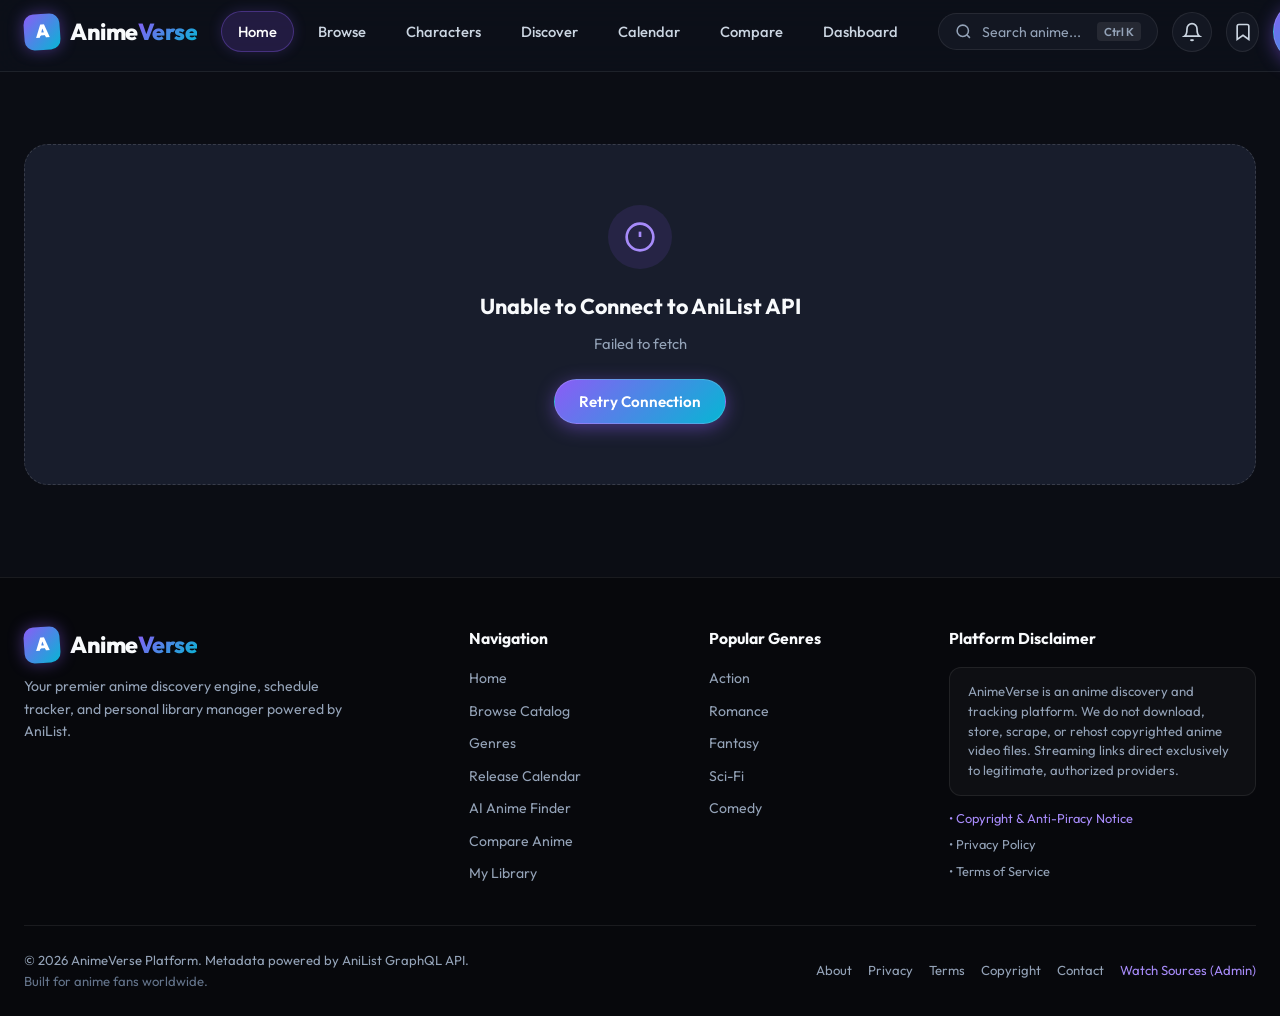
==== commit 41a1a595: "Fix Google OAuth 404 callback, add AdSense tag, and improve mobile responsive design" ====
--- a/web 1/index.html
+++ b/web 1/index.html
@@ -2,10 +2,14 @@
 <html lang="en">
 <head>
   <meta charset="UTF-8" />
-  <meta name="viewport" content="width=device-width, initial-scale=1.0" />
+  <meta name="viewport" content="width=device-width, initial-scale=1.0, viewport-fit=cover" />
   <title>AnimeVerse – Next-Gen Anime Discovery & Tracking Platform</title>
   <meta name="description" content="Discover, track, and explore thousands of anime series and movies with real-time metadata powered by AniList. Beautiful dark aesthetic, personalized watchlists, and release calendars." />
   <meta name="theme-color" content="#0b0d14" />
+
+  <!-- Google AdSense -->
+  <script async src="https://pagead2.googlesyndication.com/pagead/js/adsbygoogle.js?client=ca-pub-8017968335755138"
+     crossorigin="anonymous"></script>
 
   <!-- Google Fonts: Outfit & Noto Sans JP -->
   <link rel="preconnect" href="https://fonts.googleapis.com" />
@@ -106,6 +110,10 @@
                 <svg width="16" height="16" viewBox="0 0 24 24" fill="none" stroke="currentColor" stroke-width="2"><path d="M19 21l-7-5-7 5V5a2 2 0 0 1 2-2h10a2 2 0 0 1 2 2z"/></svg>
                 <span>My Library</span>
               </a>
+              <a href="#/admin/watch-sources" class="user-dropdown-item">
+                <svg width="16" height="16" viewBox="0 0 24 24" fill="none" stroke="currentColor" stroke-width="2"><polygon points="12 2 15.09 8.26 22 9.27 17 14.14 18.18 21.02 12 17.77 5.82 21.02 7 14.14 2 9.27 8.91 8.26 12 2"/></svg>
+                <span>Watch Sources (Admin)</span>
+              </a>
               <div class="user-dropdown-divider"></div>
               <button type="button" class="user-dropdown-item danger" id="nav-logout-btn">
                 <svg width="16" height="16" viewBox="0 0 24 24" fill="none" stroke="currentColor" stroke-width="2"><path d="M9 21H5a2 2 0 0 1-2-2V5a2 2 0 0 1 2-2h4"/><polyline points="16 17 21 12 16 7"/><line x1="21" y1="12" x2="9" y2="12"/></svg>
@@ -124,10 +132,10 @@
   <main id="app-root" role="main"></main>
 
   <!-- ========================================================================
-       Mobile Bottom Navigation Bar
+       Mobile Bottom Navigation Bar (Home, Search, Browse, Library, Profile)
        ======================================================================== -->
   <nav class="mobile-bottom-nav" aria-label="Mobile Navigation">
-    <a href="#/" class="mobile-nav-item active">
+    <a href="#/" class="mobile-nav-item active" aria-label="Home">
       <svg viewBox="0 0 24 24" fill="none" stroke="currentColor" stroke-width="2">
         <path d="M3 9l9-7 9 7v11a2 2 0 0 1-2 2H5a2 2 0 0 1-2-2z"/>
         <polyline points="9 22 9 12 15 12 15 22"/>
@@ -135,7 +143,15 @@
       <span>Home</span>
     </a>
 
-    <a href="#/browse" class="mobile-nav-item">
+    <button type="button" class="mobile-nav-item" data-action="open-search" aria-label="Search Anime">
+      <svg viewBox="0 0 24 24" fill="none" stroke="currentColor" stroke-width="2">
+        <circle cx="11" cy="11" r="8"/>
+        <line x1="21" y1="21" x2="16.65" y2="16.65"/>
+      </svg>
+      <span>Search</span>
+    </button>
+
+    <a href="#/browse" class="mobile-nav-item" aria-label="Browse Anime">
       <svg viewBox="0 0 24 24" fill="none" stroke="currentColor" stroke-width="2">
         <rect x="3" y="3" width="7" height="7"/>
         <rect x="14" y="3" width="7" height="7"/>
@@ -145,61 +161,17 @@
       <span>Browse</span>
     </a>
 
-    <a href="#/characters" class="mobile-nav-item">
-      <svg viewBox="0 0 24 24" fill="none" stroke="currentColor" stroke-width="2">
-        <path d="M17 21v-2a4 4 0 0 0-4-4H5a4 4 0 0 0-4 4v2"/>
-        <circle cx="9" cy="7" r="4"/>
-        <path d="M23 21v-2a4 4 0 0 0-3-3.87"/>
-        <path d="M16 3.13a4 4 0 0 1 0 7.75"/>
-      </svg>
-      <span>Characters</span>
-    </a>
-
-    <button type="button" class="mobile-nav-item" data-action="open-search" style="border: none; background: none;">
-      <svg viewBox="0 0 24 24" fill="none" stroke="currentColor" stroke-width="2">
-        <circle cx="11" cy="11" r="8"/>
-        <line x1="21" y1="21" x2="16.65" y2="16.65"/>
-      </svg>
-      <span>Search</span>
-    </button>
-
-    <a href="#/discover" class="mobile-nav-item">
-      <svg viewBox="0 0 24 24" fill="none" stroke="currentColor" stroke-width="2">
-        <circle cx="12" cy="12" r="10"/>
-        <polygon points="16.24 7.76 14.12 14.12 7.76 16.24 9.88 9.88 16.24 7.76"/>
-      </svg>
-      <span>Discover</span>
-    </a>
-
-    <a href="#/calendar" class="mobile-nav-item">
-      <svg viewBox="0 0 24 24" fill="none" stroke="currentColor" stroke-width="2">
-        <rect x="3" y="4" width="18" height="18" rx="2" ry="2"/>
-        <line x1="16" y1="2" x2="16" y2="6"/>
-        <line x1="8" y1="2" x2="8" y2="6"/>
-        <line x1="3" y1="10" x2="21" y2="10"/>
-      </svg>
-      <span>Calendar</span>
-    </a>
-
-    <a href="#/dashboard" class="mobile-nav-item">
-      <svg viewBox="0 0 24 24" fill="none" stroke="currentColor" stroke-width="2">
-        <rect x="3" y="3" width="7" height="7"/>
-        <rect x="14" y="3" width="7" height="7"/>
-        <rect x="14" y="14" width="7" height="7"/>
-        <rect x="3" y="14" width="7" height="7"/>
-      </svg>
-      <span>Dashboard</span>
-    </a>
-
-    <a href="#/watchlist" class="mobile-nav-item">
-      <svg viewBox="0 0 24 24" fill="none" stroke="currentColor" stroke-width="2">
-        <path d="M19 21l-7-5-7 5V5a2 2 0 0 1 2-2h10a2 2 0 0 1 2 2z"/>
-      </svg>
-      <span>Watchlist</span>
-      <span class="badge-count watchlist-count-badge" style="display: none; top: 2px; right: 12px;">0</span>
-    </a>
-
-    <a href="#/profile" class="mobile-nav-item" id="mobile-nav-profile-item">
+    <a href="#/watchlist" class="mobile-nav-item" aria-label="Library">
+      <div style="position: relative; display: inline-flex;">
+        <svg viewBox="0 0 24 24" fill="none" stroke="currentColor" stroke-width="2">
+          <path d="M19 21l-7-5-7 5V5a2 2 0 0 1 2-2h10a2 2 0 0 1 2 2z"/>
+        </svg>
+        <span class="badge-count watchlist-count-badge" style="display: none; position: absolute; top: -4px; right: -8px;">0</span>
+      </div>
+      <span>Library</span>
+    </a>
+
+    <a href="#/profile" class="mobile-nav-item" id="mobile-nav-profile-item" aria-label="Profile">
       <svg viewBox="0 0 24 24" fill="none" stroke="currentColor" stroke-width="2">
         <path d="M20 21v-2a4 4 0 0 0-4-4H8a4 4 0 0 0-4 4v2"/>
         <circle cx="12" cy="7" r="4"/>
@@ -270,6 +242,7 @@
           <a href="#/terms" style="color: var(--text-muted); text-decoration: none;">Terms</a>
           <a href="#/copyright" style="color: var(--text-muted); text-decoration: none;">Copyright</a>
           <a href="#/contact" style="color: var(--text-muted); text-decoration: none;">Contact</a>
+          <a href="#/admin/watch-sources" style="color: var(--accent-purple-light); text-decoration: none;">Watch Sources (Admin)</a>
         </div>
       </div>
     </div>
@@ -309,6 +282,9 @@
   <!-- Toast Notification Container -->
   <div id="toast-container"></div>
 
+  <!-- Environment Variables Config -->
+  <script src="js/config/env.js"></script>
+
   <!-- Main ES Module Application Script -->
   <script type="module" src="js/app.js"></script>
 </body>
--- a/web 1/css/variables.css
+++ b/web 1/css/variables.css
@@ -70,9 +70,15 @@
 
   /* Layout */
   --header-height: 72px;
-  --bottom-nav-height: 64px;
+  --bottom-nav-height: 62px;
   --max-content-width: 1400px;
   --container-padding: 24px;
+
+  /* Safe Area Insets for iOS & Modern Mobile Browsers */
+  --safe-area-top: env(safe-area-inset-top, 0px);
+  --safe-area-bottom: env(safe-area-inset-bottom, 0px);
+  --safe-area-left: env(safe-area-inset-left, 0px);
+  --safe-area-right: env(safe-area-inset-right, 0px);
 
   /* Transitions */
   --transition-fast: 0.18s cubic-bezier(0.4, 0, 0.2, 1);
--- a/web 1/css/main.css
+++ b/web 1/css/main.css
@@ -555,42 +555,57 @@
   bottom: 0;
   left: 0;
   right: 0;
-  height: var(--bottom-nav-height);
-  background: rgba(11, 13, 20, 0.95);
+  height: calc(var(--bottom-nav-height) + var(--safe-area-bottom));
+  padding-bottom: var(--safe-area-bottom);
+  background: rgba(11, 13, 20, 0.94);
   backdrop-filter: blur(20px);
   -webkit-backdrop-filter: blur(20px);
   border-top: 1px solid var(--border-subtle);
   z-index: 100;
   justify-content: space-around;
   align-items: center;
-  padding: 0 8px;
+  padding-left: max(6px, var(--safe-area-left));
+  padding-right: max(6px, var(--safe-area-right));
+  box-shadow: 0 -4px 20px rgba(0, 0, 0, 0.4);
 }
 
 .mobile-nav-item {
   display: flex;
   flex-direction: column;
   align-items: center;
-  gap: 4px;
+  justify-content: center;
+  gap: 3px;
   font-size: 0.72rem;
-  font-weight: 500;
+  font-weight: 600;
+  letter-spacing: 0.01em;
   color: var(--text-muted);
   position: relative;
   padding: 6px 12px;
+  min-width: 52px;
+  min-height: 44px;
   border-radius: var(--radius-sm);
-  transition: all var(--transition-fast);
+  transition: color var(--transition-fast), transform var(--transition-fast);
+  -webkit-tap-highlight-color: transparent;
+  touch-action: manipulation;
+}
+
+.mobile-nav-item:active {
+  transform: scale(0.92);
 }
 
 .mobile-nav-item svg {
   width: 22px;
   height: 22px;
+  transition: transform var(--transition-fast), filter var(--transition-fast);
 }
 
 .mobile-nav-item.active {
+  color: #fff;
+}
+
+.mobile-nav-item.active svg {
   color: var(--accent-purple-light);
-}
-
-.mobile-nav-item.active svg {
-  filter: drop-shadow(0 0 6px var(--accent-purple-glow));
+  filter: drop-shadow(0 0 8px var(--accent-purple-glow));
 }
 
 /* ==========================================================================
@@ -788,13 +803,24 @@
 
 #toast-container {
   position: fixed;
-  bottom: 24px;
-  right: 24px;
+  bottom: calc(var(--bottom-nav-height) + var(--safe-area-bottom) + 16px);
+  right: 16px;
+  left: 16px;
+  max-width: 420px;
+  margin-left: auto;
   z-index: 300;
   display: flex;
   flex-direction: column;
   gap: 10px;
   pointer-events: none;
+}
+
+@media (min-width: 769px) {
+  #toast-container {
+    bottom: 24px;
+    left: auto;
+    right: 24px;
+  }
 }
 
 .toast {
--- a/web 1/css/components.css
+++ b/web 1/css/components.css
@@ -867,12 +867,135 @@
    Authorized Viewing Sources Component
    ========================================================================== */
 
-.authorized-sources-card {
+.authorized-sources-card,
+.watch-officially-card {
   background: var(--bg-card);
   border: 1px solid var(--border-subtle);
+  border-radius: var(--radius-xl);
+  padding: 28px;
+  margin-bottom: 36px;
+  position: relative;
+  overflow: hidden;
+  box-shadow: 0 8px 32px rgba(0, 0, 0, 0.3);
+}
+
+.watch-section-header {
+  display: flex;
+  justify-content: space-between;
+  align-items: flex-start;
+  flex-wrap: wrap;
+  gap: 16px;
+  margin-bottom: 24px;
+  padding-bottom: 20px;
+  border-bottom: 1px solid var(--border-subtle);
+}
+
+.watch-title-group {
+  display: flex;
+  align-items: center;
+  gap: 12px;
+}
+
+.watch-badge-official {
+  display: inline-flex;
+  align-items: center;
+  gap: 6px;
+  padding: 4px 12px;
+  border-radius: var(--radius-full);
+  font-size: 0.76rem;
+  font-weight: 700;
+  background: rgba(16, 185, 129, 0.15);
+  border: 1px solid rgba(16, 185, 129, 0.4);
+  color: var(--accent-emerald);
+  letter-spacing: 0.03em;
+}
+
+.watch-badge-india {
+  display: inline-flex;
+  align-items: center;
+  gap: 6px;
+  padding: 4px 12px;
+  border-radius: var(--radius-full);
+  font-size: 0.76rem;
+  font-weight: 700;
+  background: rgba(245, 158, 11, 0.12);
+  border: 1px solid rgba(245, 158, 11, 0.35);
+  color: #fbbf24;
+}
+
+/* Official YouTube Section Banner */
+.youtube-official-banner {
+  background: linear-gradient(135deg, rgba(255, 0, 0, 0.08) 0%, rgba(20, 20, 32, 0.7) 100%);
+  border: 1px solid rgba(255, 0, 0, 0.3);
   border-radius: var(--radius-lg);
-  padding: 24px;
-  margin-bottom: 36px;
+  padding: 22px;
+  margin-bottom: 24px;
+}
+
+.youtube-banner-header {
+  display: flex;
+  align-items: center;
+  gap: 12px;
+  margin-bottom: 16px;
+}
+
+.youtube-icon-pill {
+  width: 40px;
+  height: 40px;
+  border-radius: 10px;
+  background: #ff0000;
+  display: flex;
+  align-items: center;
+  justify-content: center;
+  color: #fff;
+  flex-shrink: 0;
+  box-shadow: 0 4px 12px rgba(255, 0, 0, 0.4);
+}
+
+.youtube-sources-grid {
+  display: grid;
+  grid-template-columns: repeat(auto-fit, minmax(280px, 1fr));
+  gap: 14px;
+}
+
+.youtube-source-card {
+  display: flex;
+  align-items: center;
+  justify-content: space-between;
+  gap: 14px;
+  padding: 14px 18px;
+  background: rgba(15, 15, 23, 0.85);
+  border: 1px solid rgba(255, 255, 255, 0.1);
+  border-radius: var(--radius-md);
+  color: #fff;
+  text-decoration: none;
+  transition: all var(--transition-fast);
+}
+
+.youtube-source-card:hover {
+  background: rgba(25, 25, 38, 0.95);
+  border-color: #ff0000;
+  transform: translateY(-2px);
+  box-shadow: 0 8px 20px rgba(255, 0, 0, 0.2);
+}
+
+.youtube-card-btn {
+  display: inline-flex;
+  align-items: center;
+  gap: 6px;
+  padding: 8px 16px;
+  background: #ff0000;
+  color: #fff;
+  border-radius: var(--radius-full);
+  font-size: 0.82rem;
+  font-weight: 700;
+  flex-shrink: 0;
+  transition: all var(--transition-fast);
+}
+
+.youtube-source-card:hover .youtube-card-btn {
+  background: #cc0000;
+  box-shadow: 0 0 12px rgba(255, 0, 0, 0.6);
 }
 
 .sources-disclaimer {
@@ -886,13 +1009,14 @@
 
 .sources-grid {
   display: grid;
-  grid-template-columns: repeat(auto-fit, minmax(200px, 1fr));
+  grid-template-columns: repeat(auto-fit, minmax(240px, 1fr));
   gap: 14px;
 }
 
 .source-item-btn {
   display: flex;
   align-items: center;
+  justify-content: space-between;
   gap: 12px;
   padding: 14px 18px;
   background: var(--bg-secondary);
@@ -901,6 +1025,7 @@
   color: var(--text-primary);
   font-weight: 600;
   font-size: 0.92rem;
+  text-decoration: none;
   transition: all var(--transition-fast);
 }
 
@@ -908,22 +1033,68 @@
   border-color: var(--accent-purple);
   background: var(--bg-card-hover);
   transform: translateY(-2px);
+  box-shadow: 0 6px 18px rgba(0, 0, 0, 0.3);
+}
+
+.source-item-info {
+  display: flex;
+  align-items: center;
+  gap: 12px;
+  min-width: 0;
 }
 
 .source-logo-pill {
   font-size: 0.72rem;
   font-weight: 800;
   text-transform: uppercase;
-  padding: 3px 8px;
+  padding: 4px 10px;
   border-radius: var(--radius-xs);
   letter-spacing: 0.04em;
+  flex-shrink: 0;
 }
 
 .source-logo-pill.crunchyroll { background: #f47521; color: #fff; }
 .source-logo-pill.netflix { background: #e50914; color: #fff; }
+.source-logo-pill.disney-plus { background: #0c2044; color: #3b82f6; border: 1px solid #1e40af; }
+.source-logo-pill.amazon-prime { background: #00a8e1; color: #000; font-weight: 900; }
 .source-logo-pill.hulu { background: #1ce783; color: #000; }
 .source-logo-pill.hidive { background: #00a4e4; color: #fff; }
+.source-logo-pill.bilibili { background: #00aeec; color: #fff; }
+.source-logo-pill.iqiyi { background: #00c356; color: #fff; }
+.source-logo-pill.official-site { background: var(--accent-purple); color: #fff; }
 .source-logo-pill.external { background: var(--accent-purple); color: #fff; }
+
+.source-badge-india-mini {
+  font-size: 0.68rem;
+  font-weight: 700;
+  color: #fbbf24;
+  background: rgba(245, 158, 11, 0.12);
+  border: 1px solid rgba(245, 158, 11, 0.25);
+  padding: 2px 6px;
+  border-radius: var(--radius-full);
+}
+
+.sources-empty-state {
+  text-align: center;
+  padding: 32px 20px;
+  background: rgba(15, 15, 23, 0.5);
+  border: 1px dashed var(--border-subtle);
+  border-radius: var(--radius-md);
+  color: var(--text-muted);
+}
+
+.anti-piracy-footer {
+  margin-top: 20px;
+  padding-top: 14px;
+  border-top: 1px solid var(--border-subtle);
+  display: flex;
+  align-items: center;
+  justify-content: space-between;
+  flex-wrap: wrap;
+  gap: 12px;
+  font-size: 0.78rem;
+  color: var(--text-dim);
+}
 
 /* ==========================================================================
    Loading Skeletons
@@ -1012,3 +1183,437 @@
   margin-bottom: 24px;
   line-height: 1.6;
 }
+
+/* ==========================================================================
+   WATCH ANIME - Embedded Official YouTube Player
+   ========================================================================== */
+
+.watch-player-section {
+  background: var(--bg-card);
+  border: 1px solid rgba(255, 255, 255, 0.08);
+  border-radius: var(--radius-xl);
+  padding: 24px;
+  box-shadow: 0 12px 36px rgba(0, 0, 0, 0.45);
+  position: relative;
+  overflow: hidden;
+}
+
+.watch-player-section::before {
+  content: '';
+  position: absolute;
+  top: 0;
+  left: 0;
+  right: 0;
+  height: 2px;
+  background: linear-gradient(90deg, #ff0000 0%, var(--accent-purple) 50%, #ff0000 100%);
+  opacity: 0.8;
+}
+
+.watch-player-header {
+  display: flex;
+  align-items: center;
+  justify-content: space-between;
+  flex-wrap: wrap;
+  gap: 16px;
+  margin-bottom: 20px;
+}
+
+.watch-player-title-wrap {
+  display: flex;
+  align-items: flex-start;
+  gap: 12px;
+}
+
+.section-accent-bar.red {
+  width: 4px;
+  height: 28px;
+  background: #ff0000;
+  border-radius: 2px;
+  box-shadow: 0 0 10px rgba(255, 0, 0, 0.6);
+  flex-shrink: 0;
+  margin-top: 2px;
+}
+
+.watch-player-title {
+  font-size: 1.35rem;
+  font-weight: 800;
+  letter-spacing: 0.04em;
+  color: #fff;
+  margin: 0;
+}
+
+.watch-player-subtitle {
+  font-size: 0.82rem;
+  color: var(--text-muted);
+  margin: 2px 0 0 0;
+}
+
+.watch-player-badge {
+  display: inline-flex;
+  align-items: center;
+  gap: 6px;
+  font-size: 0.72rem;
+  font-weight: 700;
+  padding: 4px 10px;
+  border-radius: var(--radius-full);
+}
+
+.watch-player-badge.official {
+  background: rgba(34, 197, 94, 0.14);
+  border: 1px solid rgba(34, 197, 94, 0.35);
+  color: #22c55e;
+}
+
+.watch-player-badge.india {
+  background: rgba(245, 158, 11, 0.12);
+  border: 1px solid rgba(245, 158, 11, 0.3);
+  color: #fbbf24;
+}
+
+.watch-player-badge.unavailable {
+  background: rgba(239, 68, 68, 0.12);
+  border: 1px solid rgba(239, 68, 68, 0.25);
+  color: #f87171;
+}
+
+.btn-admin-add-ep {
+  display: inline-flex;
+  align-items: center;
+  gap: 6px;
+  padding: 6px 12px;
+  background: rgba(139, 92, 246, 0.15);
+  border: 1px solid rgba(139, 92, 246, 0.4);
+  border-radius: var(--radius-full);
+  color: var(--accent-purple-light);
+  font-size: 0.76rem;
+  font-weight: 700;
+  cursor: pointer;
+  transition: all var(--transition-fast);
+}
+
+.btn-admin-add-ep:hover {
+  background: var(--accent-purple);
+  border-color: var(--accent-purple);
+  color: #fff;
+  transform: translateY(-1px);
+  box-shadow: 0 4px 12px rgba(139, 92, 246, 0.35);
+}
+
+.season-selector-wrap {
+  display: flex;
+  align-items: center;
+  gap: 8px;
+}
+
+.season-label {
+  font-size: 0.82rem;
+  color: var(--text-muted);
+  font-weight: 600;
+}
+
+.season-dropdown {
+  background: var(--bg-secondary);
+  border: 1px solid var(--border-light);
+  color: #fff;
+  padding: 6px 12px;
+  border-radius: var(--radius-sm);
+  font-size: 0.82rem;
+  cursor: pointer;
+  outline: none;
+  transition: border-color var(--transition-fast);
+}
+
+.season-dropdown:focus {
+  border-color: #ff0000;
+}
+
+/* Episode Selector Strip */
+.player-episodes-strip-container {
+  margin-bottom: 18px;
+}
+
+.player-episodes-label {
+  font-size: 0.78rem;
+  text-transform: uppercase;
+  letter-spacing: 0.05em;
+  color: var(--text-dim);
+  font-weight: 700;
+  margin-bottom: 8px;
+}
+
+.player-episodes-strip {
+  display: flex;
+  align-items: center;
+  gap: 8px;
+  overflow-x: auto;
+  padding-bottom: 6px;
+  scrollbar-width: thin;
+  scrollbar-color: rgba(255, 255, 255, 0.2) transparent;
+}
+
+.player-episodes-strip::-webkit-scrollbar {
+  height: 4px;
+}
+
+.player-episodes-strip::-webkit-scrollbar-thumb {
+  background: rgba(255, 255, 255, 0.2);
+  border-radius: 2px;
+}
+
+.btn-player-ep {
+  display: inline-flex;
+  align-items: center;
+  gap: 6px;
+  padding: 8px 16px;
+  background: rgba(255, 255, 255, 0.05);
+  border: 1px solid rgba(255, 255, 255, 0.1);
+  border-radius: var(--radius-full);
+  color: var(--text-secondary);
+  font-size: 0.84rem;
+  font-weight: 600;
+  cursor: pointer;
+  white-space: nowrap;
+  transition: all var(--transition-fast);
+  flex-shrink: 0;
+}
+
+.btn-player-ep:hover {
+  background: rgba(255, 0, 0, 0.15);
+  border-color: rgba(255, 0, 0, 0.4);
+  color: #fff;
+  transform: translateY(-1px);
+}
+
+.btn-player-ep.active {
+  background: #ff0000;
+  border-color: #ff0000;
+  color: #fff;
+  font-weight: 700;
+  box-shadow: 0 0 14px rgba(255, 0, 0, 0.5);
+}
+
+/* 16:9 Responsive Player Viewport */
+.player-viewport-container {
+  border-radius: var(--radius-lg);
+  overflow: hidden;
+  background: #000;
+  border: 1px solid rgba(255, 255, 255, 0.12);
+  box-shadow: 0 8px 30px rgba(0, 0, 0, 0.7);
+  margin-bottom: 18px;
+}
+
+.youtube-player-aspect-box {
+  position: relative;
+  width: 100%;
+  padding-top: 56.25%; /* 16:9 Aspect Ratio */
+}
+
+.youtube-player-aspect-box iframe {
+  position: absolute;
+  top: 0;
+  left: 0;
+  width: 100%;
+  height: 100%;
+  border: none;
+}
+
+/* Player Info Bar & Navigation Controls */
+.player-control-bar {
+  display: flex;
+  align-items: center;
+  justify-content: space-between;
+  flex-wrap: wrap;
+  gap: 16px;
+  padding-top: 6px;
+}
+
+.player-info-meta {
+  min-width: 0;
+  flex: 1 1 300px;
+}
+
+.player-now-playing-tag {
+  font-size: 0.68rem;
+  font-weight: 800;
+  color: #ff0000;
+  letter-spacing: 0.08em;
+  margin-bottom: 4px;
+}
+
+.player-current-title {
+  font-size: 1.05rem;
+  font-weight: 700;
+  color: #fff;
+  margin: 0 0 6px 0;
+  line-height: 1.4;
+  overflow: hidden;
+  text-overflow: ellipsis;
+  white-space: nowrap;
+}
+
+.player-channel-attribution {
+  display: flex;
+  align-items: center;
+  gap: 8px;
+  font-size: 0.8rem;
+  color: var(--text-muted);
+  flex-wrap: wrap;
+}
+
+.player-channel-attribution strong {
+  color: var(--text-primary);
+}
+
+.badge-channel-verified {
+  font-size: 0.65rem;
+  font-weight: 700;
+  padding: 2px 6px;
+  border-radius: var(--radius-full);
+  background: rgba(34, 197, 94, 0.15);
+  border: 1px solid rgba(34, 197, 94, 0.3);
+  color: #22c55e;
+}
+
+.badge-lang {
+  display: inline-flex;
+  align-items: center;
+  gap: 4px;
+  font-size: 0.68rem;
+  font-weight: 700;
+  padding: 2px 8px;
+  border-radius: var(--radius-full);
+  background: rgba(99, 102, 241, 0.15);
+  border: 1px solid rgba(99, 102, 241, 0.35);
+  color: #a5b4fc;
+}
+
+.badge-playlist {
+  display: inline-flex;
+  align-items: center;
+  gap: 4px;
+  font-size: 0.68rem;
+  font-weight: 700;
+  padding: 2px 8px;
+  border-radius: var(--radius-full);
+  background: rgba(236, 72, 153, 0.15);
+  border: 1px solid rgba(236, 72, 153, 0.35);
+  color: #f472b6;
+}
+
+.pill-lang-tag {
+  font-size: 0.64rem;
+  font-weight: 600;
+  padding: 1px 5px;
+  border-radius: 4px;
+  background: rgba(255, 255, 255, 0.15);
+  color: rgba(255, 255, 255, 0.85);
+  margin-left: 4px;
+}
+
+.btn-player-ep.active .pill-lang-tag {
+  background: rgba(0, 0, 0, 0.25);
+  color: #fff;
+}
+
+.player-action-buttons {
+  display: flex;
+  align-items: center;
+  gap: 10px;
+  flex-shrink: 0;
+}
+
+.btn-player-nav {
+  display: inline-flex;
+  align-items: center;
+  gap: 8px;
+  padding: 9px 18px;
+  background: var(--bg-secondary);
+  border: 1px solid var(--border-light);
+  border-radius: var(--radius-md);
+  color: var(--text-primary);
+  font-size: 0.85rem;
+  font-weight: 600;
+  cursor: pointer;
+  transition: all var(--transition-fast);
+}
+
+.btn-player-nav:hover:not(:disabled) {
+  background: var(--bg-card-hover);
+  border-color: var(--accent-purple);
+  color: #fff;
+}
+
+.btn-player-nav.next {
+  background: rgba(255, 0, 0, 0.15);
+  border-color: rgba(255, 0, 0, 0.4);
+  color: #fff;
+}
+
+.btn-player-nav.next:hover:not(:disabled) {
+  background: #ff0000;
+  border-color: #ff0000;
+  box-shadow: 0 0 12px rgba(255, 0, 0, 0.4);
+}
+
+.btn-player-nav:disabled {
+  opacity: 0.4;
+  cursor: not-allowed;
+}
+
+/* Unavailable / Fallback State Box */
+.player-unavailable-box {
+  text-align: center;
+  padding: 42px 24px;
+  background: rgba(15, 15, 23, 0.6);
+  border: 1px dashed rgba(255, 255, 255, 0.12);
+  border-radius: var(--radius-lg);
+}
+
+.unavailable-icon-ring {
+  width: 56px;
+  height: 56px;
+  border-radius: 50%;
+  background: rgba(239, 68, 68, 0.1);
+  color: #f87171;
+  display: flex;
+  align-items: center;
+  justify-content: center;
+  margin: 0 auto 16px auto;
+}
+
+.unavailable-heading {
+  font-size: 1.15rem;
+  font-weight: 700;
+  color: #fff;
+  margin: 0 0 8px 0;
+}
+
+.unavailable-text {
+  font-size: 0.88rem;
+  color: var(--text-muted);
+  max-width: 500px;
+  margin: 0 auto;
+  line-height: 1.55;
+}
+
+.btn-goto-sources {
+  display: inline-flex;
+  align-items: center;
+  gap: 8px;
+  padding: 9px 20px;
+  background: rgba(139, 92, 246, 0.15);
+  border: 1px solid rgba(139, 92, 246, 0.35);
+  border-radius: var(--radius-full);
+  color: var(--accent-purple-light);
+  font-size: 0.85rem;
+  font-weight: 600;
+  cursor: pointer;
+  transition: all var(--transition-fast);
+}
+
+.btn-goto-sources:hover {
+  background: var(--accent-purple);
+  color: #fff;
+  box-shadow: 0 0 14px rgba(139, 92, 246, 0.4);
+}
+
--- a/web 1/css/responsive.css
+++ b/web 1/css/responsive.css
@@ -1,188 +1,953 @@
 /* ==========================================================================
-   AnimeVerse - Responsive Stylesheet
-   ========================================================================== */
-
-/* Large Tablets and Smaller Desktops (<1100px) */
-@media (max-width: 1100px) {
+   AnimeVerse - Mobile-First Comprehensive Responsive Stylesheet
+   Targets: 320px, 360px, 375px, 390px, 414px, 430px, 768px, 1024px, 1280px, 1440px
+   100% Anti-overflow, Touch-optimized, iOS Safe-Area & Mobile-First Compliant
+   ========================================================================== */
+
+/* ==========================================================================
+   1. Global Mobile-First Safeguards (All Screen Sizes)
+   ========================================================================== */
+
+html, body {
+  max-width: 100vw;
+  overflow-x: hidden;
+  -webkit-text-size-adjust: 100%;
+}
+
+*, *::before, *::after {
+  max-width: 100%;
+}
+
+img, video, iframe {
+  max-width: 100%;
+  height: auto;
+}
+
+/* Touch-friendly target minimums for interactive elements */
+button, 
+a, 
+input, 
+select, 
+.mobile-nav-item, 
+.btn-icon, 
+.page-btn {
+  -webkit-tap-highlight-color: transparent;
+}
+
+/* ==========================================================================
+   2. Large Desktop Displays (≥ 1440px)
+   ========================================================================== */
+@media (min-width: 1440px) {
+  :root {
+    --max-content-width: 1440px;
+    --container-padding: 32px;
+  }
+
+  .anime-grid {
+    grid-template-columns: repeat(6, 1fr);
+    gap: 22px;
+  }
+
+  .hero-title {
+    font-size: 2.85rem;
+  }
+}
+
+/* ==========================================================================
+   3. Standard Desktop & Laptops (1280px – 1439px)
+   ========================================================================== */
+@media (min-width: 1280px) and (max-width: 1439px) {
+  .anime-grid {
+    grid-template-columns: repeat(5, 1fr);
+    gap: 20px;
+  }
+}
+
+/* ==========================================================================
+   4. Small Desktop & Landscape Tablets (1024px – 1279px)
+   ========================================================================== */
+@media (min-width: 1024px) and (max-width: 1279px) {
+  :root {
+    --container-padding: 24px;
+    --header-height: 68px;
+  }
+
+  .anime-grid {
+    grid-template-columns: repeat(4, 1fr);
+    gap: 18px;
+  }
+
+  .nav-menu {
+    gap: 4px;
+  }
+
+  .nav-link {
+    padding: 7px 12px;
+    font-size: 0.88rem;
+  }
+
+  .search-trigger {
+    min-width: 180px;
+  }
+
   .hero-section {
-    height: auto;
-    min-height: 420px;
-  }
-  
-  .details-header-content {
-    gap: 24px;
-    padding: 32px 24px;
-  }
-  
-  .details-poster-wrap {
-    width: 200px;
-  }
-}
-
-/* Medium Tablets & Mobile Landscape (<900px) */
+    min-height: 440px;
+    height: 55vh;
+  }
+}
+
+/* ==========================================================================
+   5. Portrait Tablets & Mobile Landscape (769px – 1023px)
+   ========================================================================== */
+@media (max-width: 1023px) {
+  .nav-menu {
+    display: none; /* Transition to mobile bottom nav */
+  }
+
+  .search-trigger {
+    min-width: 150px;
+    padding: 7px 14px;
+  }
+
+  .search-trigger .shortcut-badge {
+    display: none;
+  }
+
+  .anime-grid {
+    grid-template-columns: repeat(3, 1fr);
+    gap: 16px;
+  }
+
+  .footer-grid {
+    grid-template-columns: 1.5fr 1fr 1fr;
+    gap: 28px;
+  }
+
+  .surprise-section {
+    padding: 28px;
+    gap: 20px;
+  }
+}
+
+/* Desktop Only: Ensure mobile bottom nav is strictly hidden on desktop */
+@media (min-width: 901px) {
+  .mobile-bottom-nav {
+    display: none !important;
+  }
+}
+
+/* ==========================================================================
+   6. Mobile & Small Tablet Devices (≤ 900px)
+   ========================================================================== */
 @media (max-width: 900px) {
-  .nav-menu {
-    display: none; /* Replaced by bottom nav on smaller screens */
-  }
-
-  .search-trigger {
-    min-width: 160px;
-  }
-  
+  :root {
+    --header-height: 60px;
+    --bottom-nav-height: 60px;
+  }
+
+  body {
+    padding-bottom: calc(var(--bottom-nav-height) + var(--safe-area-bottom));
+  }
+
+  #app-root {
+    padding-bottom: calc(var(--bottom-nav-height) + var(--safe-area-bottom) + 24px);
+  }
+
+  /* Show Bottom Navigation */
+  .mobile-bottom-nav {
+    display: flex;
+  }
+
+  .btn-profile-nav span {
+    display: none;
+  }
+
+  .btn-profile-nav {
+    padding: 4px;
+    border-radius: 50%;
+  }
+
   .footer-grid {
     grid-template-columns: 1fr 1fr;
-    gap: 28px;
-  }
-  
-  .surprise-section {
-    flex-direction: column;
-    align-items: flex-start;
-    padding: 28px;
-  }
-}
-
-/* Mobile Screens (<768px) */
+    gap: 24px;
+  }
+}
+
+/* ==========================================================================
+   7. Mobile Phones Standard Breakpoint (≤ 768px)
+      Covers: 768px (iPad Mini/portrait), 430px, 414px, 390px, 375px, 360px, 320px
+   ========================================================================== */
 @media (max-width: 768px) {
   :root {
-    --container-padding: 16px;
-    --header-height: 60px;
-  }
-
-  body {
-    padding-bottom: var(--bottom-nav-height);
-  }
-
-  #app-root {
-    padding-bottom: 80px;
-  }
-
-  /* Show Mobile Bottom Navigation */
-  .mobile-bottom-nav {
-    display: flex;
-  }
-
+    --container-padding: 14px;
+    --header-height: 56px;
+  }
+
+  /* Compact Site Header */
+  .site-header {
+    height: var(--header-height);
+  }
+
+  .nav-inner {
+    gap: 10px;
+  }
+
+  .brand-logo {
+    font-size: 1.2rem;
+    gap: 8px;
+  }
+
+  .brand-icon {
+    width: 30px;
+    height: 30px;
+    font-size: 1rem;
+    border-radius: 8px;
+  }
+
+  /* Compact Search Trigger button in Header */
   .search-trigger {
-    padding: 6px 12px;
+    min-width: 42px;
+    height: 42px;
+    padding: 0 10px;
+    border-radius: var(--radius-full);
+    justify-content: center;
+  }
+
+  .search-trigger span {
+    display: none;
+  }
+
+  .search-trigger svg {
+    width: 19px;
+    height: 19px;
+    margin: 0;
+  }
+
+  .btn-watchlist-nav {
+    width: 42px;
+    height: 42px;
+  }
+
+  .btn-primary#nav-login-btn {
+    padding: 6px 14px;
     font-size: 0.82rem;
-    min-width: auto;
-  }
-  
-  .search-trigger .shortcut-badge {
-    display: none;
-  }
-  
-  .btn-profile-nav span {
-    display: none;
-  }
-
-  /* Hero Section Mobile */
+    min-height: 38px;
+  }
+
+  /* Hero Banner on Mobile */
   .hero-section {
-    min-height: 380px;
-    margin-bottom: 28px;
-    border-radius: var(--radius-lg);
+    min-height: 280px;
+    max-height: 390px;
+    height: auto;
+    margin-bottom: 22px;
+    border-radius: var(--radius-md);
   }
 
   .hero-container {
-    padding: 24px 20px;
+    padding: 20px 16px;
+    max-width: 100%;
+  }
+
+  .hero-tags {
+    margin-bottom: 8px;
+    gap: 6px;
+  }
+
+  .hero-badge-spotlight {
+    font-size: 0.68rem;
+    padding: 3px 9px;
+  }
+
+  .hero-score-badge {
+    font-size: 0.72rem;
+    padding: 3px 8px;
   }
 
   .hero-title {
-    font-size: 1.65rem;
+    font-size: clamp(1.3rem, 5vw, 1.75rem);
+    line-height: 1.22;
     margin-bottom: 8px;
+    -webkit-line-clamp: 2;
+    display: -webkit-box;
+    -webkit-box-orient: vertical;
+    overflow: hidden;
   }
 
   .hero-synopsis {
-    font-size: 0.85rem;
+    font-size: 0.82rem;
+    line-height: 1.5;
     -webkit-line-clamp: 2;
-    margin-bottom: 16px;
+    margin-bottom: 14px;
+  }
+
+  .hero-actions {
+    gap: 8px;
+  }
+
+  .hero-actions .btn-primary {
+    padding: 9px 18px;
+    font-size: 0.86rem;
+    min-height: 42px;
+  }
+
+  .hero-actions .btn-secondary {
+    display: none; /* Save space on mobile */
   }
 
   .hero-controls {
     display: none;
   }
 
-  .hero-actions .btn-secondary {
-    display: none;
-  }
-
-  /* Section Title & Grids */
+  /* Section Containers & Headers */
   .section-container {
-    margin-bottom: 32px;
+    margin-bottom: 28px;
+  }
+
+  .section-header {
+    margin-bottom: 14px;
+    gap: 8px;
+  }
+
+  .section-accent-bar {
+    width: 3px;
+    height: 18px;
   }
 
   .section-title {
-    font-size: 1.25rem;
-  }
-
+    font-size: 1.18rem;
+  }
+
+  .section-subtitle {
+    font-size: 0.78rem;
+  }
+
+  .btn-view-all {
+    font-size: 0.8rem;
+    padding: 4px 8px;
+  }
+
+  /* 2-Column Responsive Anime Grid for Mobile Phones */
   .anime-grid {
-    grid-template-columns: repeat(auto-fill, minmax(140px, 1fr));
-    gap: 14px;
-  }
-
-  /* Anime Card Mobile */
+    grid-template-columns: repeat(2, minmax(0, 1fr));
+    gap: 12px;
+  }
+
+  /* Optimized Mobile Anime Card */
+  .anime-card {
+    border-radius: var(--radius-sm);
+  }
+
+  .anime-card-media {
+    aspect-ratio: 11 / 16;
+  }
+
+  .card-badge-top {
+    font-size: 0.68rem;
+    padding: 2px 6px;
+    top: 6px;
+    left: 6px;
+  }
+
+  .card-action-bookmark {
+    width: 30px;
+    height: 30px;
+    top: 6px;
+    right: 6px;
+  }
+
+  .card-action-bookmark svg {
+    width: 14px;
+    height: 14px;
+  }
+
+  .card-badge-status {
+    font-size: 0.62rem;
+    padding: 2px 5px;
+    bottom: 6px;
+    left: 6px;
+  }
+
+  .card-badge-episodes {
+    font-size: 0.65rem;
+    padding: 2px 5px;
+    bottom: 6px;
+    right: 6px;
+  }
+
   .anime-card-content {
-    padding: 10px;
+    padding: 8px 10px 10px;
   }
 
   .anime-card-title {
-    font-size: 0.86rem;
-  }
-
-  .card-badge-top {
-    font-size: 0.7rem;
-    padding: 2px 6px;
-  }
-
-  /* Details Page Mobile */
+    font-size: 0.84rem;
+    line-height: 1.25;
+    margin-bottom: 4px;
+    -webkit-line-clamp: 2;
+    max-height: 2.5em;
+  }
+
+  .anime-card-meta {
+    font-size: 0.72rem;
+    gap: 6px;
+    margin-bottom: 6px;
+  }
+
+  .genre-pill {
+    font-size: 0.65rem;
+    padding: 1px 6px;
+  }
+
+  /* Mobile Horizontal Scroll Carousel */
+  .horizontal-scroll-row {
+    gap: 12px;
+    padding-bottom: 8px;
+  }
+
+  .horizontal-scroll-row > * {
+    flex: 0 0 145px;
+  }
+
+  /* ==========================================================================
+     Anime Details Page Mobile Flow:
+     Poster -> Title -> Meta -> Description -> Genres -> Watch Button
+     ========================================================================== */
   .details-hero {
     min-height: auto;
-    border-radius: var(--radius-lg);
+    border-radius: var(--radius-md);
+    margin-bottom: 20px;
   }
 
   .details-header-content {
     flex-direction: column;
     align-items: center;
     text-align: center;
-    padding: 24px 16px;
+    padding: 20px 14px;
+    gap: 18px;
   }
 
   .details-poster-wrap {
-    width: 170px;
+    width: min(180px, 50vw);
+    margin: 0 auto;
+    border-radius: var(--radius-md);
+    box-shadow: var(--shadow-md);
+  }
+
+  .details-poster-wrap img {
+    aspect-ratio: 11 / 16;
+  }
+
+  .details-poster-actions {
+    padding: 10px;
+    gap: 6px;
+  }
+
+  .details-poster-actions .btn-primary,
+  .details-poster-actions .btn-secondary {
+    padding: 8px 12px;
+    font-size: 0.82rem;
+    min-height: 40px;
+    justify-content: center;
+  }
+
+  .details-info-primary {
+    width: 100%;
+    text-align: center;
+  }
+
+  .details-title-romaji {
+    font-size: clamp(1.35rem, 5.5vw, 1.85rem);
+    line-height: 1.22;
+    margin-bottom: 4px;
+  }
+
+  .details-title-native {
+    font-size: 0.95rem;
+    margin-bottom: 12px;
   }
 
   .details-meta-pills {
     justify-content: center;
-  }
-
+    gap: 6px;
+    margin-bottom: 14px;
+  }
+
+  .meta-pill {
+    font-size: 0.74rem;
+    padding: 3px 8px;
+  }
+
+  .details-genres {
+    display: flex;
+    flex-wrap: wrap;
+    justify-content: center;
+    gap: 5px;
+    margin-bottom: 16px;
+  }
+
+  .details-synopsis {
+    text-align: left;
+    font-size: 0.88rem;
+    line-height: 1.6;
+    color: var(--text-secondary);
+  }
+
+  .rating-widget-card {
+    padding: 16px !important;
+    border-radius: var(--radius-md) !important;
+    flex-direction: column;
+    align-items: stretch !important;
+    gap: 14px !important;
+  }
+
+  .rating-stars-row {
+    width: 100%;
+    overflow-x: auto;
+    padding-bottom: 4px;
+    justify-content: flex-start;
+  }
+
+  .rating-stars-row .btn-rate-star {
+    min-width: 32px;
+    min-height: 32px;
+    flex-shrink: 0;
+  }
+
+  /* ==========================================================================
+     Watch Page & YouTube Embedded Player (100% Mobile Full-Width 16:9)
+     ========================================================================== */
+  .watch-player-section {
+    margin-bottom: 24px !important;
+  }
+
+  .watch-player-header {
+    flex-direction: column;
+    align-items: stretch;
+    gap: 12px;
+  }
+
+  .watch-player-title {
+    font-size: 1.2rem;
+  }
+
+  .watch-player-subtitle {
+    font-size: 0.78rem;
+  }
+
+  .season-selector-wrap {
+    flex: 1 1 120px;
+  }
+
+  .season-dropdown {
+    width: 100%;
+    min-height: 44px;
+    font-size: 0.88rem;
+    padding: 8px 12px;
+  }
+
+  /* Scrollable Compact Episode Pills Bar */
+  .player-episodes-strip-container {
+    padding: 10px 0;
+  }
+
+  .player-episodes-label {
+    font-size: 0.8rem;
+    margin-bottom: 6px;
+  }
+
+  .player-episodes-strip {
+    display: flex;
+    gap: 8px;
+    overflow-x: auto;
+    padding: 4px 2px 10px;
+    scroll-snap-type: x mandatory;
+    -webkit-overflow-scrolling: touch;
+  }
+
+  .btn-player-ep {
+    flex: 0 0 auto;
+    min-height: 44px;
+    padding: 8px 14px;
+    font-size: 0.82rem;
+    white-space: nowrap;
+    scroll-snap-align: start;
+    border-radius: var(--radius-sm);
+  }
+
+  /* 16:9 Full Width Player Embed */
+  .player-viewport-container {
+    width: 100%;
+    max-width: 100%;
+    border-radius: var(--radius-md);
+    overflow: hidden;
+    margin-bottom: 12px;
+    box-shadow: var(--shadow-md);
+  }
+
+  .youtube-player-aspect-box {
+    position: relative;
+    width: 100%;
+    padding-top: 56.25%; /* Perfect 16:9 */
+    background: #000;
+  }
+
+  .youtube-player-aspect-box iframe {
+    position: absolute;
+    inset: 0;
+    width: 100%;
+    height: 100%;
+    border: none;
+  }
+
+  /* Player Control Bar on Mobile */
+  .player-control-bar {
+    flex-direction: column;
+    align-items: stretch;
+    gap: 12px;
+  }
+
+  .player-info-meta {
+    width: 100%;
+  }
+
+  .player-current-title {
+    font-size: 0.95rem;
+    white-space: normal;
+    line-height: 1.35;
+  }
+
+  .player-channel-attribution {
+    font-size: 0.75rem;
+    gap: 6px;
+  }
+
+  .player-action-buttons {
+    display: flex;
+    gap: 8px;
+    width: 100%;
+  }
+
+  .player-action-buttons .btn-player-external,
+  .player-action-buttons .btn-player-nav {
+    flex: 1;
+    min-height: 44px;
+    justify-content: center;
+    font-size: 0.82rem;
+    text-align: center;
+  }
+
+  /* Authorized Sources Cards */
+  .authorized-sources-card,
+  .watch-officially-card {
+    padding: 18px 14px;
+    margin-bottom: 22px;
+    border-radius: var(--radius-md);
+  }
+
+  .watch-section-header {
+    flex-direction: column;
+    align-items: stretch;
+    gap: 10px;
+  }
+
+  .youtube-sources-grid,
+  .sources-grid {
+    grid-template-columns: 1fr;
+    gap: 10px;
+  }
+
+  .youtube-source-card,
+  .source-item-btn {
+    padding: 12px 14px;
+    min-height: 48px;
+  }
+
+  /* Characters & Episodes Grids */
   .character-grid {
     grid-template-columns: 1fr;
+    gap: 10px;
+  }
+
+  .character-card {
+    padding: 8px 10px;
+  }
+
+  .character-thumb {
+    width: 44px;
+    height: 44px;
+  }
+
+  .character-name {
+    font-size: 0.86rem;
+  }
+
+  .episode-list-container {
+    padding: 16px 14px;
+    border-radius: var(--radius-md);
+    margin-bottom: 24px;
   }
 
   .episode-grid {
     grid-template-columns: 1fr;
+    gap: 8px;
+  }
+
+  .episode-item {
+    padding: 10px 12px;
+    min-height: 48px;
+  }
+
+  .episode-title {
+    font-size: 0.82rem;
+  }
+
+  .btn-episode-toggle,
+  .btn-watch-stream {
+    min-height: 36px;
+    padding: 6px 10px;
+    font-size: 0.75rem;
+  }
+
+  /* ==========================================================================
+     Browse & Filter Controls Mobile
+     ========================================================================== */
+  .browse-filter-card {
+    padding: 16px 14px;
+    margin-bottom: 20px;
+    border-radius: var(--radius-md);
+  }
+
+  .browse-search-row {
+    margin-bottom: 12px;
+  }
+
+  .browse-search-input {
+    padding: 12px 14px 12px 42px;
+    font-size: 0.9rem;
+    min-height: 44px;
+  }
+
+  .filter-controls-grid {
+    grid-template-columns: repeat(2, 1fr);
+    gap: 10px;
+  }
+
+  .filter-select {
+    min-height: 44px;
+    font-size: 0.84rem;
+    padding: 8px 10px;
+    width: 100%;
+  }
+
+  .filter-actions-row {
+    flex-direction: column;
+    align-items: stretch;
+    gap: 10px;
+  }
+
+  /* Mobile Search Modal: Bottom-sheet/Full-screen style */
+  .modal-backdrop {
+    padding: 0;
+    align-items: flex-end;
+  }
+
+  .modal-content.search-modal-dialog {
+    max-width: 100%;
+    width: 100%;
+    height: 100%;
+    max-height: 100dvh;
+    border-radius: 0;
+    border: none;
+    display: flex;
+    flex-direction: column;
+    margin: 0;
+  }
+
+  .search-modal-header {
+    padding: 14px 16px;
+    padding-top: max(14px, var(--safe-area-top));
+    min-height: 56px;
+    gap: 10px;
+  }
+
+  .search-modal-input {
+    font-size: 1rem;
+    min-height: 44px;
+  }
+
+  .search-results-list {
+    flex: 1;
+    max-height: none;
+    padding: 10px 14px;
+  }
+
+  .search-result-item {
+    min-height: 54px;
+    padding: 8px 10px;
+  }
+
+  /* Surprise Me section */
+  .surprise-section {
+    flex-direction: column;
+    align-items: stretch;
+    padding: 22px 18px;
+    border-radius: var(--radius-md);
+    margin-bottom: 28px;
+  }
+
+  .surprise-content h3 {
+    font-size: 1.3rem;
+  }
+
+  .btn-surprise {
+    width: 100%;
+    justify-content: center;
+    min-height: 44px;
   }
 
   /* Footer Mobile */
+  .site-footer {
+    padding: 32px 0 calc(var(--bottom-nav-height) + var(--safe-area-bottom) + 24px);
+  }
+
   .footer-grid {
     grid-template-columns: 1fr;
-    gap: 24px;
+    gap: 22px;
+  }
+
+  .footer-col h4 {
+    margin-bottom: 10px;
+    font-size: 0.92rem;
   }
 
   .footer-bottom {
     flex-direction: column;
+    text-align: center;
     gap: 12px;
-    text-align: center;
-  }
-}
-
-/* Extra Small Phones (<480px) */
-@media (max-width: 480px) {
+  }
+}
+
+/* ==========================================================================
+   8. Extra-Compact Phones (≤ 375px)
+      Covers: 375px, 360px, 320px
+   ========================================================================== */
+@media (max-width: 375px) {
+  :root {
+    --container-padding: 10px;
+    --header-height: 54px;
+  }
+
+  .brand-text span {
+    display: inline;
+  }
+
+  .brand-logo {
+    font-size: 1.1rem;
+  }
+
   .anime-grid {
-    grid-template-columns: repeat(2, 1fr);
-    gap: 12px;
-  }
-  
+    gap: 9px;
+  }
+
+  .anime-card-content {
+    padding: 6px 8px 8px;
+  }
+
+  .anime-card-title {
+    font-size: 0.78rem;
+  }
+
+  .hero-title {
+    font-size: 1.25rem;
+  }
+
+  .hero-container {
+    padding: 16px 12px;
+  }
+
+  .details-poster-wrap {
+    width: 150px;
+  }
+
   .filter-controls-grid {
-    grid-template-columns: 1fr 1fr;
-  }
-}
+    grid-template-columns: 1fr;
+  }
+
+  .mobile-nav-item {
+    padding: 5px 8px;
+    min-width: 48px;
+    font-size: 0.68rem;
+  }
+
+  .mobile-nav-item svg {
+    width: 20px;
+    height: 20px;
+  }
+
+  .pagination-container {
+    gap: 5px;
+  }
+
+  .page-btn {
+    min-width: 36px;
+    height: 36px;
+    padding: 0 8px;
+    font-size: 0.82rem;
+  }
+}
+
+/* ==========================================================================
+   9. Ultra-Narrow Devices (≤ 320px)
+   ========================================================================== */
+@media (max-width: 320px) {
+  :root {
+    --container-padding: 8px;
+  }
+
+  .brand-text {
+    font-size: 1.05rem;
+  }
+
+  .anime-grid {
+    grid-template-columns: repeat(2, minmax(0, 1fr));
+    gap: 8px;
+  }
+
+  .anime-card-title {
+    font-size: 0.74rem;
+  }
+
+  .card-badge-top, 
+  .card-badge-status, 
+  .card-badge-episodes {
+    font-size: 0.58rem;
+    padding: 1px 4px;
+  }
+
+  .mobile-nav-item span {
+    font-size: 0.62rem;
+  }
+}
+
+/* ==========================================================================
+   10. High-DPI & Print/Orientation Edge Cases
+   ========================================================================== */
+@media (orientation: landscape) and (max-height: 500px) {
+  .hero-section {
+    min-height: 240px;
+    height: 70vh;
+  }
+
+  .mobile-bottom-nav {
+    height: calc(48px + var(--safe-area-bottom));
+  }
+
+  .mobile-nav-item {
+    flex-direction: row;
+    gap: 6px;
+  }
+
+  .mobile-nav-item svg {
+    width: 18px;
+    height: 18px;
+  }
+}
